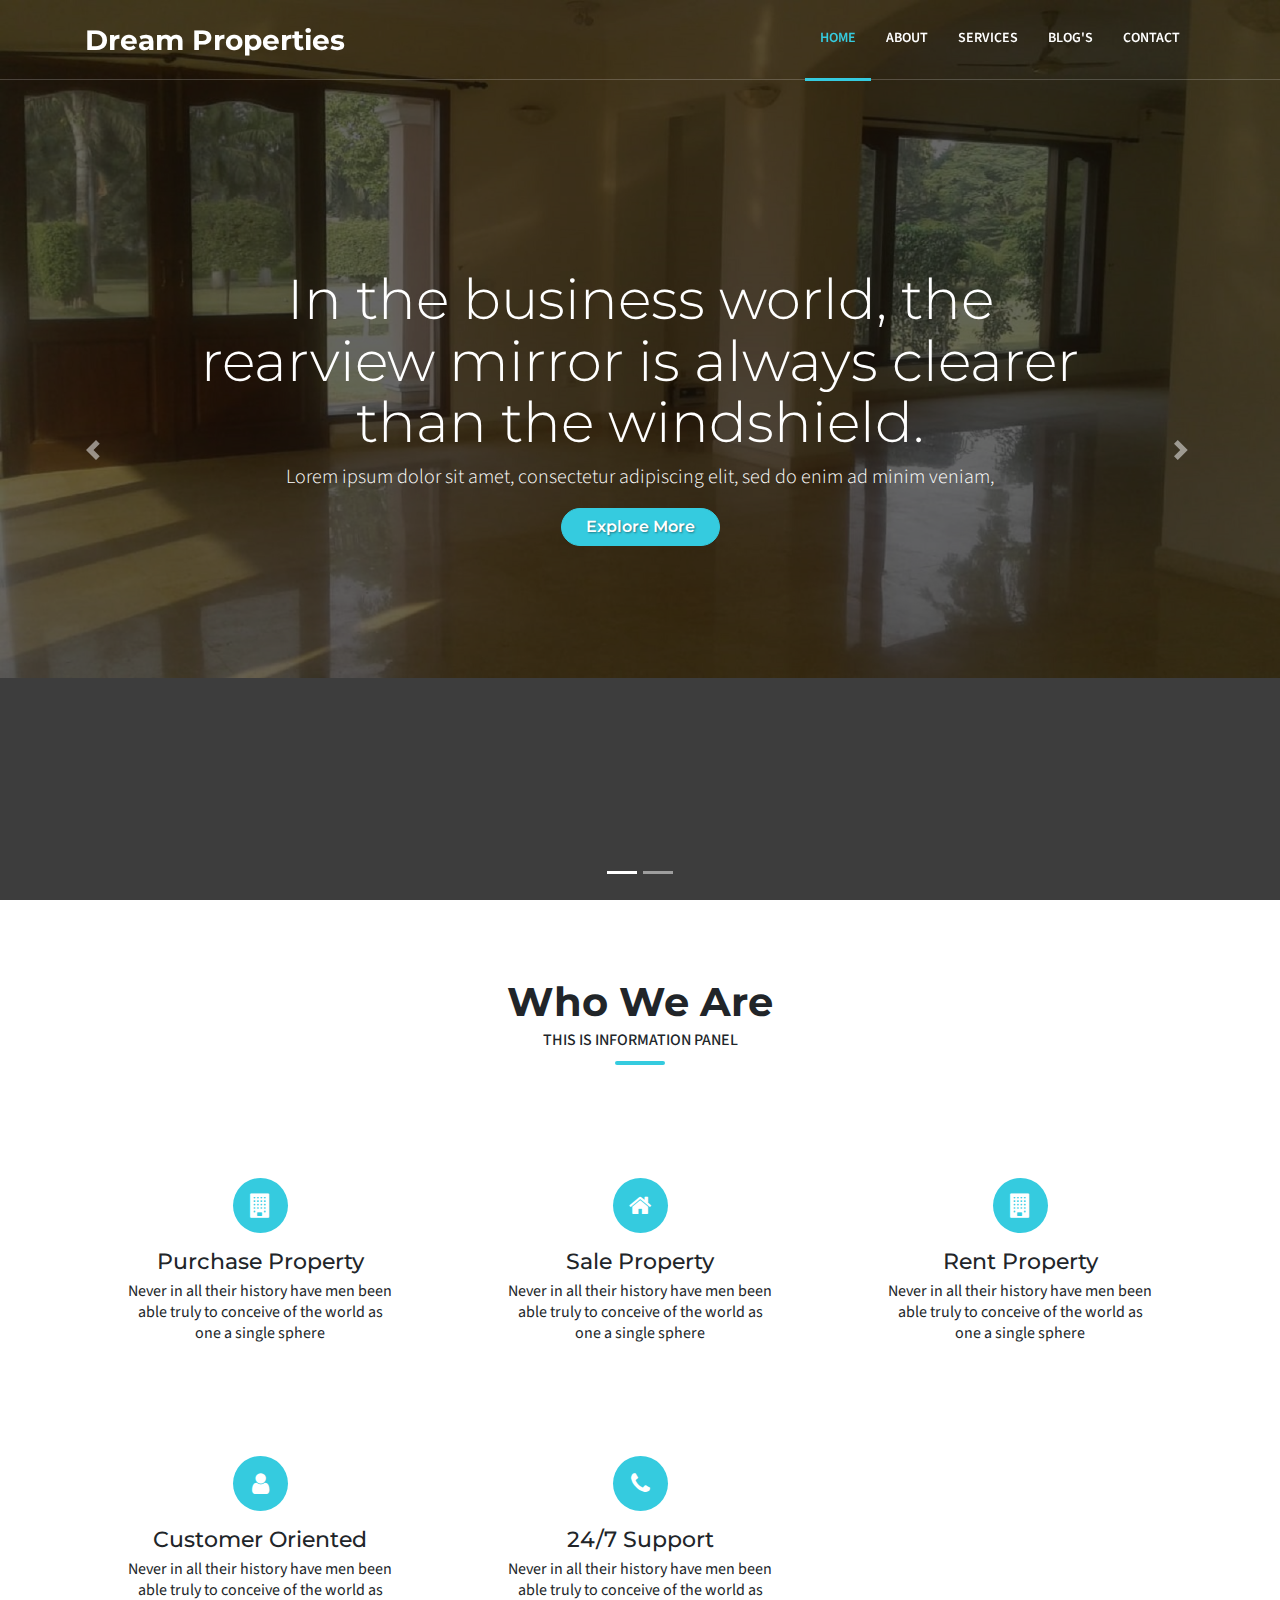
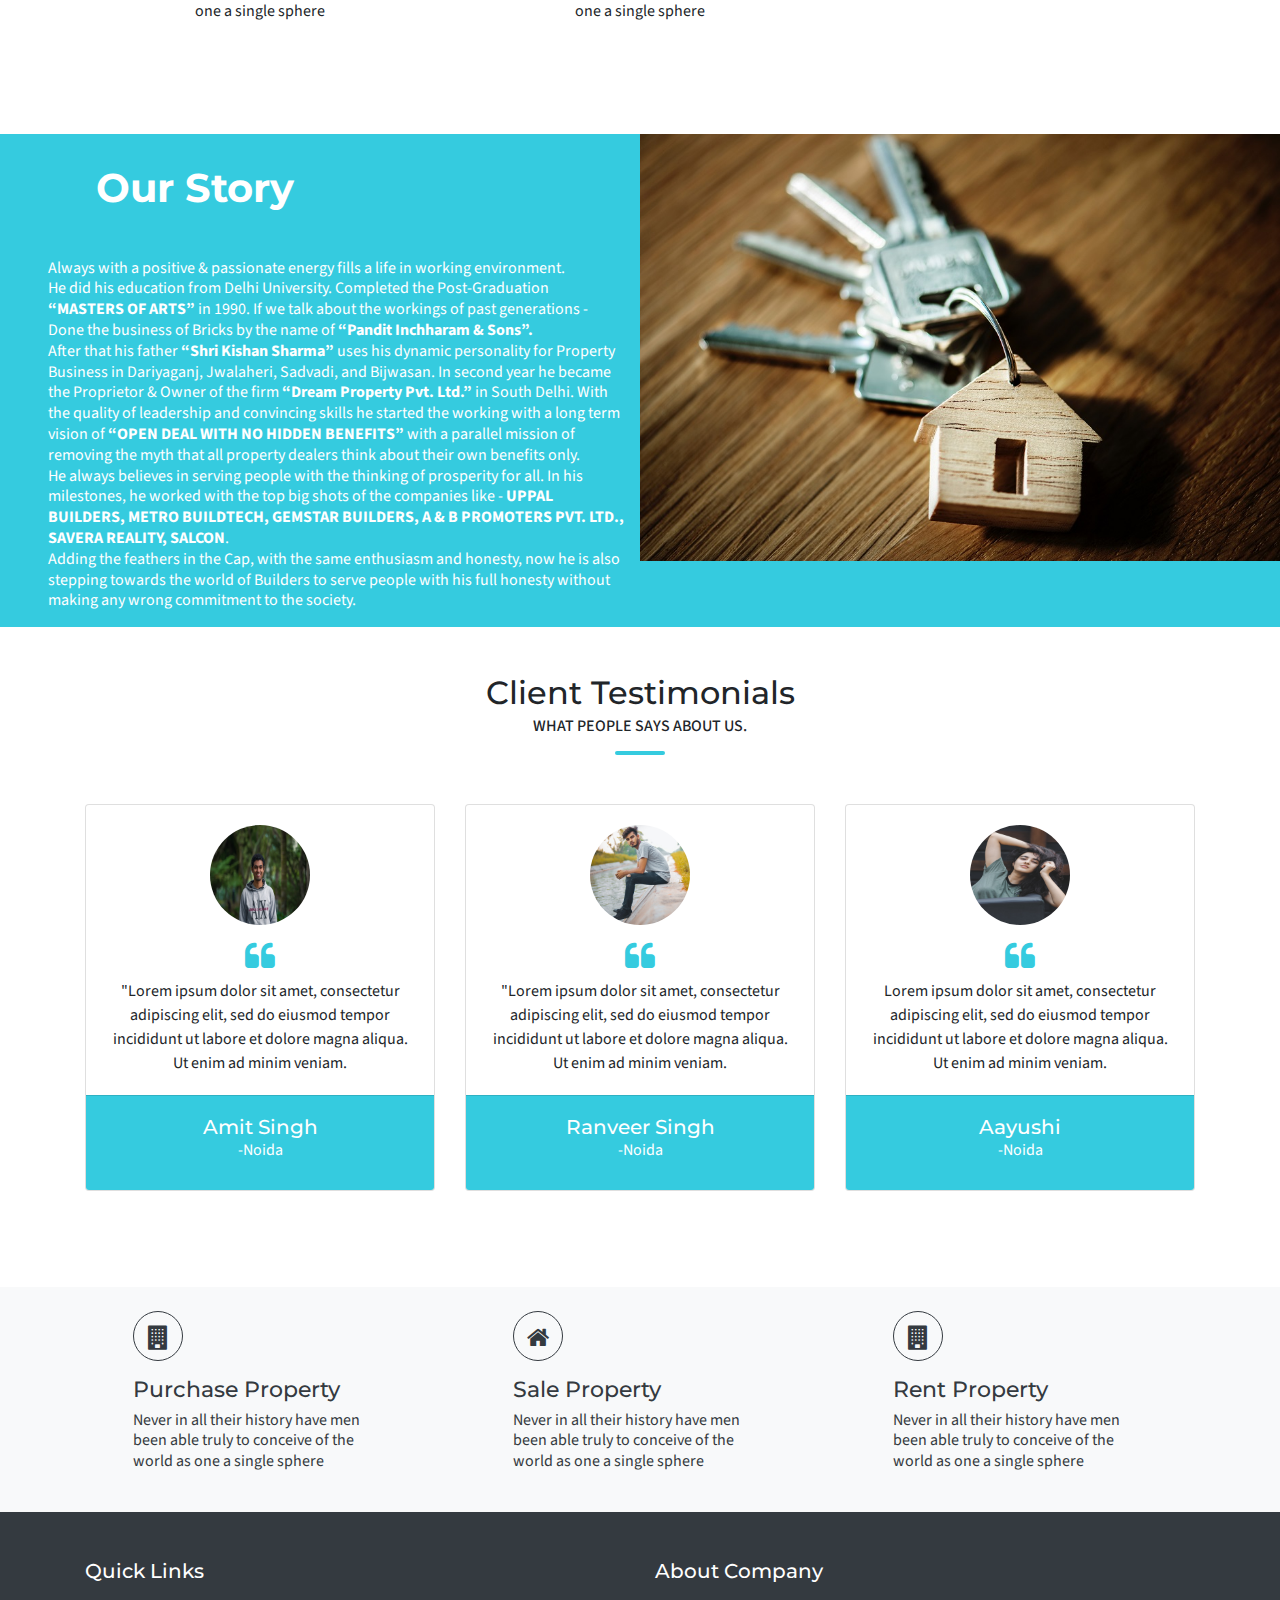
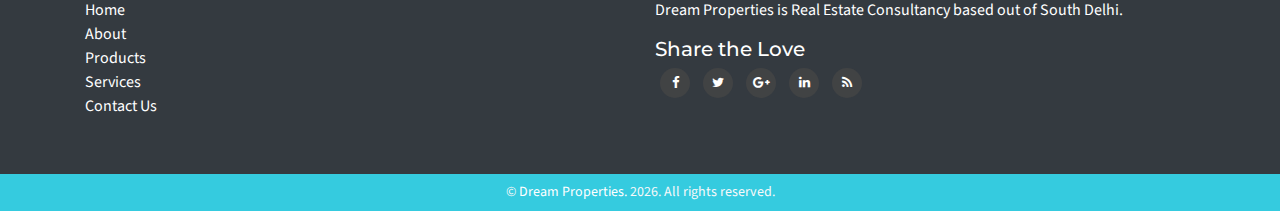
==== index.html @ b3ef23c7 "Added Our Story Changes in HomePage" ====
<!DOCTYPE html>
<html>
<head>
	<title>Dream Properties</title>
</head>
<!-- bootstrap Style CSS File -->
<link rel="stylesheet" href="css/bootstrap.min.css">
<!-- Custom Style CSS File -->
<link rel="stylesheet" type="text/css" href="css/custom-style.css">
<!-- Font-Awesome Style CSS File -->
<link rel="stylesheet" type="text/css" href="font-awesome/css/font-awesome.min.css">
<body>

<!-- Top navigation -->
<nav class="navbar navbar-expand-md fixed-top top-nav">
	<div class="container">
		  <a class="navbar-brand" href="index.html"><strong>Dream Properties</strong></a>
		  <button class="navbar-toggler" type="button" data-toggle="collapse" data-target="#navbarSupportedContent" aria-controls="navbarSupportedContent" aria-expanded="false" aria-label="Toggle navigation">
		    <span class="navbar-toggler-icon"><i class="fa fa-bars" aria-hidden="true"></i></span>
		  </button>

		  <div class="collapse navbar-collapse" id="navbarSupportedContent">
		    <ul class="navbar-nav ml-auto">
		      <li class="nav-item active">
		        <a class="nav-link" href="index.html">Home <span class="sr-only">(current)</span></a>
		      </li>
		      <li class="nav-item">
		        <a class="nav-link" href="about.html">About</a>
		      </li>
		      <li class="nav-item">
		        <a class="nav-link" href="services.html">Services</a>
		      </li>		      
		      <li class="nav-item">
		        <a class="nav-link" href="faq.html">Blog's</a>
		      </li>
		      <li class="nav-item">
		        <a class="nav-link" href="contact.html">Contact</a>
		      </li>
		    </ul>
		  </div>	
	</div>
</nav>

<!-- Intro Seven -->
<section class="intro carousel slide bg-overlay-light h-auto" id="carouselExampleCaptions">
    <ol class="carousel-indicators">
      <li data-target="#carouselExampleCaptions" data-slide-to="0" class="active"></li>
      <li data-target="#carouselExampleCaptions" data-slide-to="1" class=""></li>
    </ol>
    <div class="carousel-inner" role="listbox">
      <div class="carousel-item active">
        <img class="d-block img-fluid" alt="First slide" src="img/intro-bg-pooja.jpg">
        <div class="carousel-caption ">
          	<h2 class="display-4 text-white mb-2 mt-4">In the business world, the rearview mirror is always clearer than the windshield.</h2>
			<p class="text-white mb-3 px-5 lead">Lorem ipsum dolor sit amet, consectetur adipiscing elit, sed do enim ad minim veniam, </p>
			<a href="services.html" class="btn btn-primary btn-capsul px-4 py-2">Explore More</a>
        </div>
      </div>
      <div class="carousel-item">
        <img class="d-block img-fluid" alt="First slide" src="img/intro-bg-pooja1.jpg">
        <div class="carousel-caption ">
          	<h2 class="display-4 text-white mb-2 mt-4">Accept the challenges so that you can feel the exhilaration of victory.</h2>
			<p class="text-white mb-3 px-5 lead">Lorem ipsum dolor sit amet, consectetur adipiscing elit, sed do enim ad minim veniam, </p>
			<a href="services.html" class="btn btn-primary btn-capsul px-4 py-2">Explore More</a>
        </div>
      </div>
    </div>
    <a class="carousel-control-prev" href="#carouselExampleCaptions" role="button" data-slide="prev">
      <span class="carousel-control-prev-icon" aria-hidden="true"></span>
      <span class="sr-only">Previous</span>
    </a>
    <a class="carousel-control-next" href="#carouselExampleCaptions" role="button" data-slide="next">
      <span class="carousel-control-next-icon" aria-hidden="true"></span>
      <span class="sr-only">Next</span>
    </a>
</section>

<!-- Info block 1 -->
<section class="info-section">
	<div class="container">
		<div class="head-box text-center mb-5">
			<h2>Who We Are</h2>
			<h6 class="text-underline-primary">This is information panel</h6>
		</div>
		<div class="three-panel-block mt-5">
			<div class="row">
				<div class="col-lg-4 col-md-6 col-sm-6">
					<div class="service-block-overlay text-center mb-5 p-lg-3">
						<i class="fa fa-building box-circle-solid mt-3 mb-3" aria-hidden="true"></i>
						<h3>Purchase Property</h3>
						<p class="px-4">Never in all their history have men been able truly to conceive of the world as one a single sphere</p>
					</div>
				</div>
				<div class="col-lg-4 col-md-6 col-sm-6">
					<div class="service-block-overlay text-center mb-5 p-lg-3">
						<i class="fa fa-home box-circle-solid mt-3 mb-3" aria-hidden="true"></i>
						<h3>Sale Property</h3>
						<p class="px-4">Never in all their history have men been able truly to conceive of the world as one a single sphere</p>
					</div>
				</div>
				<div class="col-lg-4 col-md-6 col-sm-6">
					<div class="service-block-overlay text-center mb-5 p-lg-3">
						<i class="fa fa-building box-circle-solid mt-3 mb-3" aria-hidden="true"></i>
						<h3>Rent Property</h3>
						<p class="px-4">Never in all their history have men been able truly to conceive of the world as one a single sphere</p>
					</div>
				</div>
				<div class="col-lg-4 col-md-6 col-sm-6">
					<div class="service-block-overlay text-center p-lg-3">
						<i class="fa fa-user box-circle-solid mt-3 mb-3" aria-hidden="true"></i>
						<h3>Customer Oriented</h3>
						<p class="px-4">Never in all their history have men been able truly to conceive of the world as one a single sphere</p>
					</div>
				</div>
				<!-- <div class="col-lg-4 col-md-6 col-sm-6">
					<div class="service-block-overlay text-center p-lg-3">
						<i class="fa fa-home box-circle-solid mt-3 mb-3" aria-hidden="true"></i>
						<h3>Real Estate Consultancy</h3>
						<p class="px-4">Never in all their history have men been able truly to conceive of the world as one a single sphere</p>
					</div>
				</div> -->
				<div class="col-lg-4 col-md-6 col-sm-6">
					<div class="service-block-overlay text-center p-lg-3">
						<i class="fa fa-phone box-circle-solid mt-3 mb-3" aria-hidden="true"></i>
						<h3>24/7 Support</h3>
						<p class="px-4">Never in all their history have men been able truly to conceive of the world as one a single sphere</p>
					</div>
				</div>
			</div>
		</div>
	</div>
</section>

<!-- Info block 1 -->
<section class="info-section bg-primary py-0">
	<div class="container-fluid">
		<div class="row">
            <div class="col-md-6 col-lg-6 content-half mt-md-0 pl-5 pt-4">
                <div class="head-box mb-5 pl-5 mt-2">
					<h2 class="text-white">Our Story</h2>
					<!-- <h6 class="text-white text-underline-rb-white">This is information panel</h6> -->
				</div>
                <!-- <ul class="pl-5">
                    <li>
                    	<i class="fa fa-building box-round-outline" aria-hidden="true"></i>
                    	<span class="list-content">
                    		<strong>Purchase Property</strong>
                    		<br>Eiusmod tempor incididunt ut labore et dolore magna aliqua.
                    	</span>
                	</li>
                    <li>
                    	<i class="fa fa-home box-round-outline" aria-hidden="true"></i>
                    	<span class="list-content">
                    		<strong>Sale Property</strong>
                    		<br>Eiusmod tempor incididunt ut labore et dolore magna aliqua.
                    	</span>
                    </li>
                    <li>
                    	<i class="fa fa-building box-round-outline" aria-hidden="true"></i>
                    	<span class="list-content">
                    		<strong>Rent Property</strong>
                    		<br>Eiusmod tempor incididunt ut labore et dolore magna aliqua.
                    	</span>
                    </li>
								</ul> -->
								<p>Always with a positive & passionate energy fills a life in working environment.<br />
									 He did his education from Delhi University. Completed the Post-Graduation <strong>“MASTERS OF ARTS” </strong>in 1990. 
									If we talk about the workings of past generations - Done the business of Bricks by the name of <strong>“Pandit Inchharam & Sons”. </strong><br />
									After that his father <strong>“Shri Kishan Sharma” </strong>uses his dynamic personality for Property Business in Dariyaganj, Jwalaheri, Sadvadi, and Bijwasan.									
									In second year he became the Proprietor & Owner of the firm <strong>“Dream Property Pvt. Ltd.”</strong> in South Delhi. With the quality of leadership and convincing skills he started the working with a long term vision of <strong>“OPEN DEAL WITH NO HIDDEN BENEFITS” </strong>
									with a parallel mission of removing the myth that all property dealers think about their own benefits only.<br />
									He always believes in serving people with the thinking of prosperity for all. 
									In his milestones, he worked with the top big shots of the companies like - <b>UPPAL BUILDERS, METRO BUILDTECH, GEMSTAR BUILDERS, A & B PROMOTERS PVT. LTD., SAVERA REALITY, SALCON</b>.									
									<br />Adding the feathers in the Cap, with the same enthusiasm and honesty, now he is also stepping towards the world of Builders to serve people with his full honesty without making any wrong commitment to the society. </p>
            </div>
            <div class="col-md-6 p-0 m-0">
            	<img src="img/intro-bg-ash.jpg" class="img-fluid">
            </div>
        </div>
</section>

<!-- team style 1 -->
<!-- <section class="team-section py-5">
	<div class="container">
		<div class="row mb-5">
			<div class="head-box text-center mb-5 col-md-12">
				<h2>Meet Our Team</h2>
				<h6 class="text-underline-primary mb-5">The best in the Industry</h6>
			</div>
			<div class="col-md-4 mb-md-0 mb-sm-4">
				<div class="member-box anim-lf t-bottom">
			        <img class="img-fluid" src="img/t-member-indian.jpg" alt="">
			        <div class="overlay-content">
			          <h3 class="text-white ml-3 my-0">Rakesh Sharma</h3>
			          <p class="text-white ml-3 mb-3">Real Estate Consultant</p>
			          <span class="socail-l ml-3 mb-3">
			            <a href="#" class="mr-2"><i class="fa fa-facebook box-circle-solid"></i></a>
						<a href="#" class="mr-2"><i class="fa fa-twitter box-circle-solid"></i></a>
			          </span>
			        </div>
			    </div>
			</div>
			<div class="col-md-4 mb-md-0 mb-sm-4">
				<div class="member-box anim-lf t-bottom">
			        <img class="img-fluid" src="img/t-member-indian2.jpg" alt="">
			        <div class="overlay-content">
			          <h3 class="text-white ml-3 my-0">Vishal Singh</h3>
			          <p class="text-white ml-3 mb-3">Real Estate Consultant</p>
			          <span class="socail-l ml-3 mb-3">
			            <a href="#" class="mr-2"><i class="fa fa-facebook box-circle-solid"></i></a>
						<a href="#" class="mr-2"><i class="fa fa-twitter box-circle-solid"></i></a>
			          </span>
			        </div>
			    </div>
			</div>
			<div class="col-md-4 mb-md-0 mb-sm-4">
				<div class="member-box anim-lf t-bottom">
			        <img class="img-fluid" src="img/t-member-indian1.jpg" alt="">
			        <div class="overlay-content">
			          <h3 class="text-white ml-3 my-0">Ekta Pant</h3>
			          <p class="text-white ml-3 mb-3">Real Estate Consultant</p>
			          <span class="socail-l ml-3 mb-3">
			            <a href="#" class="mr-2"><i class="fa fa-facebook box-circle-solid"></i></a>
						<a href="#" class="mr-2"><i class="fa fa-twitter box-circle-solid"></i></a>
			          </span>
			        </div>
			    </div>
			</div>
		</div>
	</div>
</section> -->

<!-- Widget 1
<section class="widget py-3 bg-primary">
		<div class="container">
			<div class="row">
				<div class="col-lg-8 col-md-8 col-sm-12 text-sm-center text-md-left text-white pt-3">
					<h2>Subscribe Newsletter</h2>
					<p>The will to win, the desire to succeed, the urge to reach your full potential... these are the keys that will unlock the door to personal excellence.</p>
				</div>
				<div class="col-md-4 col-lg-3 col-sm-12 text-sm-center text-md-right copy-container">
					<div class="copy-content">
						<a href="#" class="btn btn-dark btn-capsul px-5 py-3">Subscribe Now</a>
					</div>
				</div>
			</div>
		</div>
</section> -->

<!-- Testimonial Block 04-->
<section class="testimonial-section py-5">
	<div class="container">
		<div class="row">
			<div class="head-box text-center mb-3 col-md-12">
				<h2>Client Testimonials</h2>
				<h6 class="text-underline-primary mb-5 pb-1">What people says about us.</h6>
			</div>
			<div class="col-md-4 mb-sm-4 mb-md-0 pb-5">
				<div class="card block-style-03">
				  <div class="card-body">
				  	<p class="text-center"><img class="img-fluid rounded-circle" src="img/t-member-indian.jpg" alt="Generic placeholder image"></p>
				  	<p class="text-center mb-1"><i class="fa fa-quote-left fa-2x text-primary" aria-hidden="true"></i></p>
				    <p class="card-text text-center">"Lorem ipsum dolor sit amet, consectetur adipiscing elit, sed do eiusmod tempor incididunt ut labore et dolore magna aliqua. Ut enim ad minim veniam.</p>
				  </div>
				  <div class="card-footer bg-primary">
				    <div class="media text-center text-white">
				      <div class="media-body">
					    <h5 class="mt-2 mb-0">Amit Singh</h5>
					    <p>-Noida</p>
					  </div>
					</div>
				  </div>
				</div>
			</div>
			<div class="col-md-4 mb-sm-4 mb-md-0 pb-5">
				<div class="card block-style-03">
				  <div class="card-body">
				  	<p class="text-center"><img class="img-fluid rounded-circle" src="img/t-member-indian2.jpg" alt="Generic placeholder image"></p>
				  	<p class="text-center mb-1"><i class="fa fa-quote-left fa-2x text-primary" aria-hidden="true"></i></p>
				    <p class="card-text text-center">"Lorem ipsum dolor sit amet, consectetur adipiscing elit, sed do eiusmod tempor incididunt ut labore et dolore magna aliqua. Ut enim ad minim veniam.</p>
				  </div>
				  <div class="card-footer bg-primary">
				    <div class="media text-center text-white">
				      <div class="media-body">
					    <h5 class="mt-2 mb-0">Ranveer Singh</h5>
					    <p>-Noida</p>
					  </div>
					</div>
				  </div>
				</div>
			</div>
			<div class="col-md-4 pb-5">
				<div class="card block-style-03">
				  <div class="card-body">
				  	<p class="text-center"><img class="img-fluid rounded-circle" src="img/t-member-indian1.jpg" alt="Generic placeholder image"></p>
				  	<p class="text-center mb-1"><i class="fa fa-quote-left fa-2x text-primary" aria-hidden="true"></i></p>
				  	<p class="card-text text-center">Lorem ipsum dolor sit amet, consectetur adipiscing elit, sed do eiusmod tempor incididunt ut labore et dolore magna aliqua. Ut enim ad minim veniam.</p>
				  </div>
				  <div class="card-footer bg-primary">
				    <div class="media text-center text-white">
				      <div class="media-body">
					    <h5 class="mt-2 mb-0">Aayushi</h5>
					    <p>-Noida</p>
					  </div>
					</div>
				  </div>
				</div>
			</div>
		</div>
	</div>
</section>


<!-- Info block 6 -->
<section class="info-section bg-light py-4">
	<div class="container">
		<div class="three-panel-block text-dark">
			<div class="row">
				<div class="col-md-4">
					<div class="service-block text-left px-lg-5 px-md-0">
						<i class="fa fa-building box-circle-outline mb-3" aria-hidden="true"></i>
						<h3>Purchase Property</h3>
						<p>Never in all their history have men been able truly to conceive of the world as one a single sphere</p>
					</div>
				</div>
				<div class="col-md-4">
					<div class="service-block text-left px-lg-5 px-md-0">
						<i class="fa fa-home box-circle-outline mb-3" aria-hidden="true"></i>
						<h3>Sale Property</h3>
						<p>Never in all their history have men been able truly to conceive of the world as one a single sphere</p>
					</div>
				</div>
				<div class="col-md-4">
					<div class="service-block text-left px-lg-5 px-md-0">
						<i class="fa fa-building box-circle-outline mb-3" aria-hidden="true"></i>
						<h3>Rent Property</h3>
						<p>Never in all their history have men been able truly to conceive of the world as one a single sphere</p>
					</div>
				</div>
			</div>
		</div>
	</div>
</section>

<!-- Footer Block 1 -->
<section class="footer-section bg-dark pt-5">
	<div class="container pb-3">
		<div class="row">
			<div class="col-md-6">
				<div class="about-box text-white">
					<h5 class="mb-3">Quick Links</h5>
					<ul class="list-unstyled">
						<li><a href="#" class="text-white">Home</a></li>
						<li><a href="#" class="text-white">About</a></li>
						<li><a href="#" class="text-white">Products</a></li>
						<li><a href="#" class="text-white">Services</a></li>
						<li><a href="#" class="text-white">Contact Us</a></li>
					</ul>
				</div>
			</div>
			<!-- <div class="col-md-3">
				<div class="about-box text-white">
					<h5 class="mb-3">Legal Links</h5>
					<ul class="list-unstyled">
						<li><a href="#" class="text-white">Privacy Policy</a></li>
						<li><a href="#" class="text-white">Terms and Conditions</a></li>
						<li><a href="#" class="text-white">Custom Link 1</a></li>
						<li><a href="#" class="text-white">Custom Link 2</a></li>
					</ul>
				</div>
			</div> -->
			<div class="col-md-6">
				<div class="row">
					<div class="col-md-12">
						<div class="about-box text-white">
							<h5 class="mb-3">About Company</h5>
							<p>Dream Properties is Real Estate Consultancy based out of South Delhi.</p>
						</div>
					</div>
					<div class="col-md-6">
						<h5 class="text-white">
							Share the Love
						</h5>
						<ul class="social-box social-circle">
		                    <li><a href="#" class="fa-box" title="Facebook"><i class="fa fa-facebook"></i></a></li>
		                    <li><a href="#" class="tw-box" title="Twitter"><i class="fa fa-twitter"></i></a></li>
		                    <li><a href="#" class="go-box" title="Google +"><i class="fa fa-google-plus"></i></a></li>
		                    <li><a href="#" class="ld-box" title="Linkedin"><i class="fa fa-linkedin"></i></a></li>
		                    <li><a href="#" class="rss-box" title="Rss"><i class="fa fa-rss"></i></a></li>
		                </ul>
					</div>
				</div>
			</div>
		</div>
	</div>
	<div class="copy-footer bg-primary py-2 mt-4">
		<div class="container text-center text-light">
			&copy; <a href="#" target="_blank">Dream Properties.</a> <span id="year"></span>. All rights reserved.<i class="fa"></i>
		</div>
	</div>
</section>

<!-- Javascript Files  -->
<script  src="http://code.jquery.com/jquery-3.2.1.min.js"></script>
<script src="js/bootstrap.min.js"></script>
<script src="js/core.js"></script>
</body>
</html>
---- css/custom-style.css ----
/*Google Fonts*/
@import url('https://fonts.googleapis.com/css?family=Montserrat:500,600,700');
@import url('https://fonts.googleapis.com/css?family=Source+Sans+Pro:400,600,700');

body, html{
	height: 100%;
	width:100%;
}
body{
	font-size: 1rem;
	font-family: 'Source Sans Pro', sans-serif;
}

/* ========== Universal Stylings ========== */
h1,h2,h3,h4,h5{
	position: relative;
	font-family: 'Montserrat', sans-serif;
}
h6{
	position: relative;
	text-transform: uppercase;
}
.bg-primary{
	background-color: #35CBDF!important;
}
.text-inverse{
	color: #074052;
}
.text-primary{
	color: #35CBDF!important;
}
.btn{
	font-family: 'Montserrat', sans-serif;
	font-size: 1rem;
	font-weight: 600;
	
}
.btn-primary{
	background-color: #35CBDF;
	border-color: #35CBDF;
	text-shadow: 1px 1px 2px rgba(0,0,0,0.4)
}
.btn-primary:hover,.btn-primary:focus{
	background-color: #00BED7;
	border-color: #00BED7;
}
.btn-capsul{
	border-radius: 50px;
}
i.box-circle-outline{
	border-color: inherit;
	border-width: 1px;
	border-style:solid;
	border-radius: 50%;
	height: 50px;
    line-height: 50px;
    text-align: center;
    width: 50px;
}
i.box-circle-solid{
	background-color:#35CBDF;
	border-radius: 50%;
    color: #fff;
    font-size: 22px;
    height: 55px;
    line-height: 55px;
    text-align: center;
    width: 55px;
}
.text-underline-white:before{
	content:"";
	position: absolute;
	width:100px;
	height: 4px;
	left:50%;
	margin-left:-50px;
	background:#fff;
	bottom: -15px;
	border-radius: 10px;
}
.text-underline-rb-white:before{
	content:"";
	position: absolute;
	width:100px;
	height: 4px;
	left:0;
	background:#fff;
	bottom: -15px;
	border-radius: 10px;
}
.text-underline-primary:before{
	content:"";
	position: absolute;
	width:50px;
	height: 4px;
	left:50%;
	margin-left:-25px;
	background:#35CBDF;
	bottom: -15px;
	border-radius: 10px;
}
.text-underline-rb-primary:before{
	content:"";
	position: absolute;
	width:100px;
	height: 4px;
	left:0;
	background:#35CBDF;
	bottom: -15px;
	border-radius: 10px;
}
.bg-overlay:before{
	content:"";
	background:rgba(0,0,0,0.7);
	position: absolute;
	height: 100%;
	width:100%;
	left:0;
	top:0;
	z-index: -1;
}
.bg-overlay-light:before{
	content:"";
	background:rgba(0,0,0,0.4);
	position: absolute;
	height: 100%;
	width:100%;
	left:0;
	top:0;
	z-index: -1;
}
.parallax{
	background-attachment: fixed!important;
}



/* ========== Top Navigation ========== */
.top-nav {
    border-bottom: 1px solid rgba(255, 255, 255, 0.2);
    height: 80px;
    transition: 0.5s ease-in;
	-webkit-transition: 0.5s ease-in;
	-moz-transition: 0.5s ease-in;
}
.top-nav .navbar-nav li .nav-link {
    color: #fff;
    font-size: 14px;
    padding:29px 15px;
    font-weight: 600;
    text-transform: uppercase;
    transition: 0.5s ease-in;
	-webkit-transition: 0.5s ease-in;
	-moz-transition: 0.5s ease-in;
}
.top-nav li a.nav-link:hover, .top-nav .nav-item.active a.nav-link{
    border-bottom: 3px solid #35cbdf;
    color: #35cbdf;
    transition: 0.5s ease-in;
	-webkit-transition: 0.5s ease-in;
	-moz-transition: 0.5s ease-in;
}
.top-nav .navbar-brand{
	font-size: 28px;
	color: #fff;
	font-family: 'Montserrat', sans-serif;
}
.top-nav.light-header{
	height: 60px;
	background: #fff;
	box-shadow: 0 0 10px rgba(0,0,0,0.23);
	transition: 0.5s ease-in;
	-webkit-transition: 0.5s ease-in;
	-moz-transition: 0.5s ease-in;
}
.top-nav.light-header .navbar-brand{
	color: #212121;
}
.top-nav.light-header .navbar-nav li .nav-link {
    color: #212121;
    padding: 19px 15px;
    transition: 0.5s ease-in;
	-webkit-transition: 0.5s ease-in;
	-moz-transition: 0.5s ease-in;
}

.top-nav.light-header li a.nav-link:hover, .top-nav.light-header .nav-item.active a.nav-link{
	border-bottom: 3px solid #35cbdf;
    color: #35cbdf;
    transition: 0.5s ease-in;
	-webkit-transition: 0.5s ease-in;
	-moz-transition: 0.5s ease-in;
}


/* ========== Intro Header ========== */
.intro{
	float: left;
	width:100%;
	display: flex;
	align-items:center;
	height:100%;
	position: relative;
	z-index: 1;
}
.intro.intro-small{
	height: 60%;
}
.intro-bg{
	background:url("../img/intro-bg-03.jpg");
	background-repeat:no-repeat;
	background-position: center center;
	background-size:cover;
}
.caption-container{
	width:50rem;
	margin:0 auto;
}
.caption-two-panel{
	display: flex;
	align-items:center;
}
.intro h1{
	font-weight: 700;
}
.intro-caption .btn i{
	float: left;
	margin-right:15px;
}
.intro .carousel-item{
	height: 100vh;
}
.intro .carousel-item::before{
	content:"";
	background:rgba(0,0,0,0.6);
	position: absolute;
	width:100%;
	height: 100vh;
}
.intro  .carousel-caption{
	top:25%;
}

/* ========== Who We Are ========== */

.info-section{
	float: left;
	width:100%;
	padding:5rem 0;
	position: relative;
	z-index: 1;
}
.info-section h2{
	font-weight: 700;
	font-size: 2.5rem;
}

.info-section .head-sec{
	float: left;
	width:100%;
}

.info-section h3{
	font-size: 1.4rem;
}
.info-section p {
    font-size: 1rem;
    line-height: 1.3rem;
}
.info-section .box h2{
    font-size:24px;
    margin-bottom:20px;
    margin-top:0;
}

.info-section .box i{
    font-size:20px;
}
.info-section .box{
    display:flex;
}
.info-section .text-box{
    flex:1 1 0;
    text-align:left;
}
.info-section .icon-box{
    line-height: 1.2;
    width:70px;
}
.info-section .service-block-overlay{
	transition: .5s;
	-webkit-transition: .5s;
	-moz-transition: .5s;
}
.info-section .service-block-overlay:hover{
	background: #fff none repeat scroll 0 0;
    border-radius: 5px;
    box-shadow: 0 0 90px rgba(0, 0, 0, 0.1);
    float: left;
    margin-top: -10px;
    position: relative;
    width: 100%;
	transition: .5s;
	-webkit-transition: .5s;
	-moz-transition: .5s;
}
.content-half{
    color:#fff;
}
.content-half ul{
    padding:0;
    list-style:none;
}
.content-half ul li{
    margin:15px 0;
    float:left;
    width:100%;
}
.content-half ul li i{
    float:left;
    font-size:30px;
    padding-top:10px;
    padding-bottom:10px;
}
.content-half ul li .list-content{
    float:left;
    margin-left:20px;
}
.content-half ul li strong{
    font-size:19px;
    font-weight:700;
}
.content-half .btn{
    margin-top:20px;
}
/*--- three Block Panel ---*/
.three-panel-block{
	float: left;
	width: 100%;
}
.three-panel-block i{
	font-size: 1.5rem;
	margin-bottom: 15px;
}
.three-panel-block i.box-round{
	border-color: inherit;
	border-width: 1px;
	border-style:solid;
	padding:16px;
	border-radius: 50%;
}

/*--- Two Block Panel ---*/
.two-panel-block{
	float: left;
	width: 100%;
}
.two-panel-block p{
	font-size:16px;
}


/*--- Two Block Panel ---*/
.four-panel-block{
	float: left;
	width:100%;
}

/* ========== Who We Are ========== */
.widget{
	float: left;
	width:100%;
	position: relative;
	z-index: 1;
}

/* ========== Copy Content Styles ========== */
.copy-content-sec{
	float: left;
	width:100%;
	padding:5rem 0;
	position: relative;
	z-index: 1;
}
.copy-container{
	display: flex;
	align-items: center;
}
.copy-content{
	float: left;
	width:100%;
}
.copy-content li i{
	float: left;
	width:30px;
	margin-top:5px;
	color: #5CB85C;
}

/* ========== Team Section ========== */

.team-section{
	float: left;
	width:100%;
	position: relative;
	z-index: 1;
}
.team-footer{
	float: left;
	width:100%;
	padding: 15px;
}
.team-footer h3{
	font-size: 1.5rem;
	text-transform: capitalize;
}
.member-box{
  width:100%
  float:left;
  position:relative;
  overflow:hidden
}
.member-box:hover> img{
transform: scale(1.05);
transition:1s ease-in;  
}
.member-box img{
  transition:0.3s ease-in;  
}
.member-box.t-bottom .overlay-content{
	display:flex;
	flex-direction:column;
	justify-content:flex-end;
}
.member-box.t-center .overlay-content{
	display:flex;
	flex-direction:column;
	justify-content:center;
	align-items: center;
}
.member-box i.box-circle-solid{
	padding: 0;
	width:40px;
	height: 40px;
	text-align: center;
	line-height: 40px;
}
/* style 1 */
.member-box.anim-lf .overlay-content{
  position:absolute;
  background-color:rgba(0,0,0,0.6);
  left:-100%;
  bottom:0;
  width: 100%;
  height:100%;
  transition:0.4s ease-in;
}
.member-box.anim-lf:hover>.overlay-content{
  left:0;
  transition:0.4s ease-in;
}
/* style 1 */
.member-box.anim-bt .overlay-content{
  position:absolute;
  background-color:rgba(0,0,0,0.6);
  bottom:-100%;
  width: 100%;
  height:100%;
  transition:0.6s ease-in;
}

.member-box.anim-bt:hover>.overlay-content{
  bottom:0;
  transition:0.4s ease-in;
}

/* ========== Testimonial Section ========== */
.testimonial-section{
	float: left;
	width:100%;
	position: relative;
	z-index: 1;
}
.testimonial-section .block-style-03 img{
	width:100px;
}

/* ========== Footer Section ========== */
.footer-section{
	float: left;
	width:100%;
	position: relative;
	z-index: 1;
}
.footer-section .list-box img {
    width: 70px;
}
.footer-section .list-box a.title{
	font-size: 14px;
	line-height: 0;
}
.footer-section .copy-text{
	font-size: 12px;
	border-top: 1px solid #555;
}
.social-box a.icoRss:hover {
	background-color: #F56505;
}
.social-box a.fa-box:hover {
	background-color:#3B5998;
}
.social-box a.tw-box:hover {
	background-color:#33ccff;
}
.social-box a.go-box:hover {
	background-color:#BD3518;
}
.social-box a.ld-box:hover {
	background-color:#007bb7;
}
ul.social-box {
	list-style: none;
	display: inline;
	margin-left:0 !important;
	padding: 0;
}
ul.social-box li {
	display: inline;
	margin: 0 5px;
}
.social-box li a {
    background: #414344;
    border-radius: 50%;
    display: inline-block;
    font-size: 13px;
    height: 30px;
    margin: 0 auto;
    position: relative;
    text-align: center;
    width: 30px;
}

.social-box li i {
	margin:0;
	line-height:30px;
	text-align: center;
}

.social-box li a:hover i, .triggeredHover {
	-moz-transform: rotate(360deg);
	-webkit-transform: rotate(360deg);
	-ms--transform: rotate(360deg);
	transform: rotate(360deg);
	-webkit-transition: all 0.2s;
	-moz-transition: all 0.2s;
	-o-transition: all 0.2s;
	-ms-transition: all 0.2s;
	transition: all 0.2s;
}
.social-box i {
	color: #fff;
	-webkit-transition: all 0.8s;
	-moz-transition: all 0.8s;
	-o-transition: all 0.8s;
	-ms-transition: all 0.8s;
	transition: all 0.8s;
}

/* ========== Copy Content Styles ========== */
.copy-content-sec{
	float: left;
	width:100%;
	padding:5rem 0;
	position: relative;
	z-index: 1;
}
.copy-container{
	display: flex;
	align-items: center;
}
.copy-content{
	float: left;
	width:100%;
}
.copy-content li i{
	float: left;
	width:30px;
	margin-top:5px;
	color: #5CB85C;
}
.faq-box .card{
	border-color: #35CBDF;	
	margin-top: 10px;
}
.faq-box .card-header{
	background-color: #35CBDF;
	color: #fff;
}


/* ========== Price Table Styles ========== */
.price-section{
	float: left;
	width:100%;
	padding:5rem 0;
	position: relative;
	z-index: 1;
}
.price-section h2 {
    font-size: 2.5rem;
    font-weight: 700;
}
.price-section .price-block{

}
.price-section .currency{
	font-size: 25px;
    vertical-align: super;
}
.price-section .price-count{
	font-size: 60px;
	line-height: 60px;
}
.price-section .price-block small{
	display: block;
	font-size: 15px;
}

/* ========== Contact Section ========== */
.contact-section{
	float: left;
	width: 100%;
	position: relative;
	z-index: 1;
}
.contact-section #map {
    display: block;
    width: 100%;
    height: 100%;
}

.contact-section #map {
    background: #fff;
    width:100%;
    height: 100%;
}
.contact-section .form-control{
	border-radius: 0;
}
.contact-section #map{
	height: 350px;
}

/* ========== Copy Footer Styles ========== */
.copy-footer{
	float: left;
	width:100%;
	font-size: 14px;
	background: #111;
}
.copy-footer a{
	color: #fff;
}
.copy-footer a:hover{
	text-decoration: underline;
}


/* ========== Responsive Stylings ========== */
@media (max-width: 991px){
	.container{
		width: 100%;
	}
	.intro .intro-box{
		padding-left: 0;
		margin-bottom: 0;
	}
	.intro .intro-box span{
		margin-right: 10px;
	}
	.intro .intro-box .list-item{
		width: 85%;
	}
	.content-half ul li i{
		font-size: 20px;
	}
	.content-half ul li .list-content{
		width:77%;
	}
	.content-half ul li strong{
		line-height: 0;
	}
	.testimonial-section .single-testimonial .carousel-item{
		width: 100%;
		margin-left: 0;
		margin-right: 0;
	}
	.widget h2 {
    	font-size: 1.5rem;
	}
	.widget .counter{
		line-height: 0;
		font-size: 1.7rem;
	}
	.widget .fa-3x{
		font-size: 2rem;
	}
	.widget .stat-content h4{
		font-size: 1.2rem;
	}
}

@media (max-width: 767px){
	.container{
		width:100%;
	}
	.intro .intro-form-small input[type="text"], .intro .intro-form-small input[type="password"]{
		width: 36%;
	}
	.intro .carousel-caption{
		top:10%;
	}
	.widget.widget-counter .container{
		width: 100%;
	}
	.contact-section #map {
    	height: 400px
	}
    .intro .display-4{
        font-size:2rem;
    }
    .intro p{
        display: none;
    }
    .intro img{
        height: 100%;
    }
    .intro .btn-primary{
        margin-top: 20px;
    }
    .top-nav .navbar-toggler i {
    color: #fff;
    margin-top: 6px;
    }
    .top-nav.light-header .navbar-toggler i {
    color: #00BED7;
    }
    .top-nav  .navbar-collapse.show {
    background-color: #fff;
    text-align: center;
    padding: 12px 0;
    }
    .top-nav .navbar-collapse.show a{
    color: #000;
    }
}
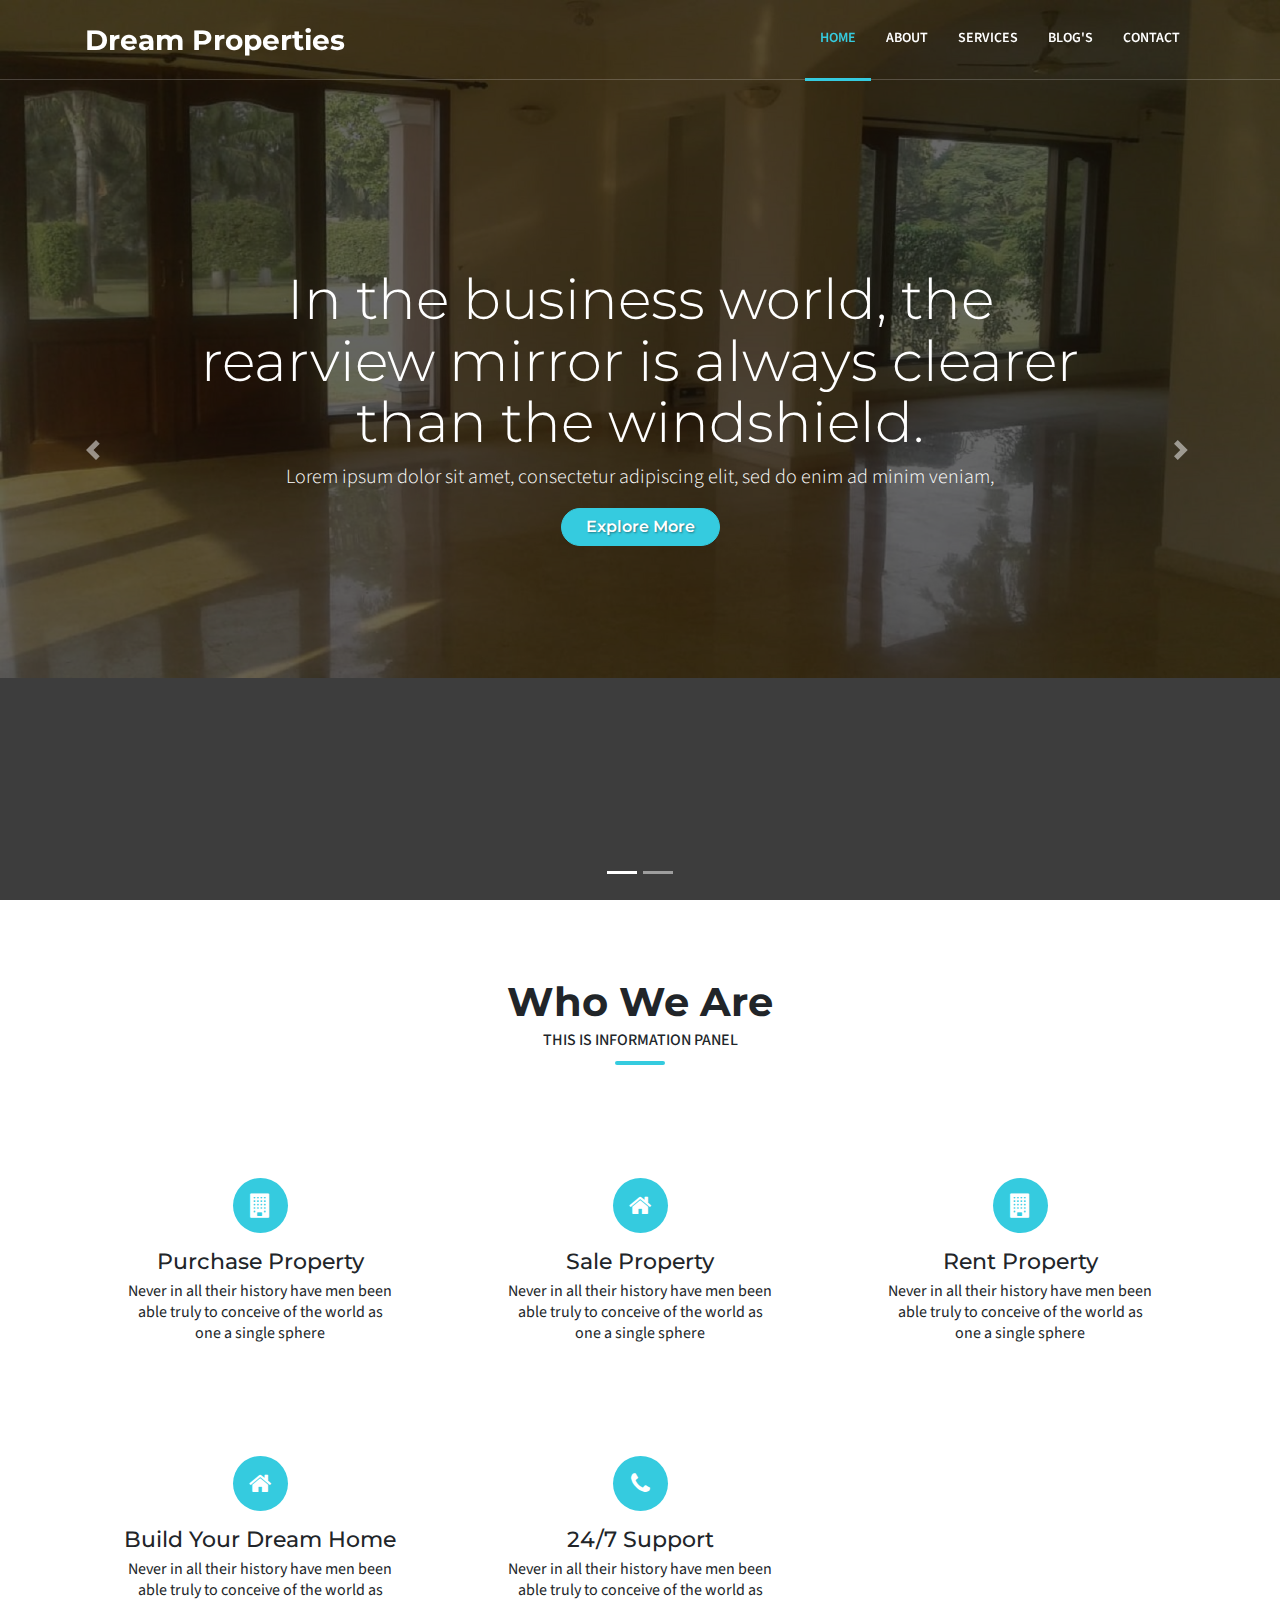
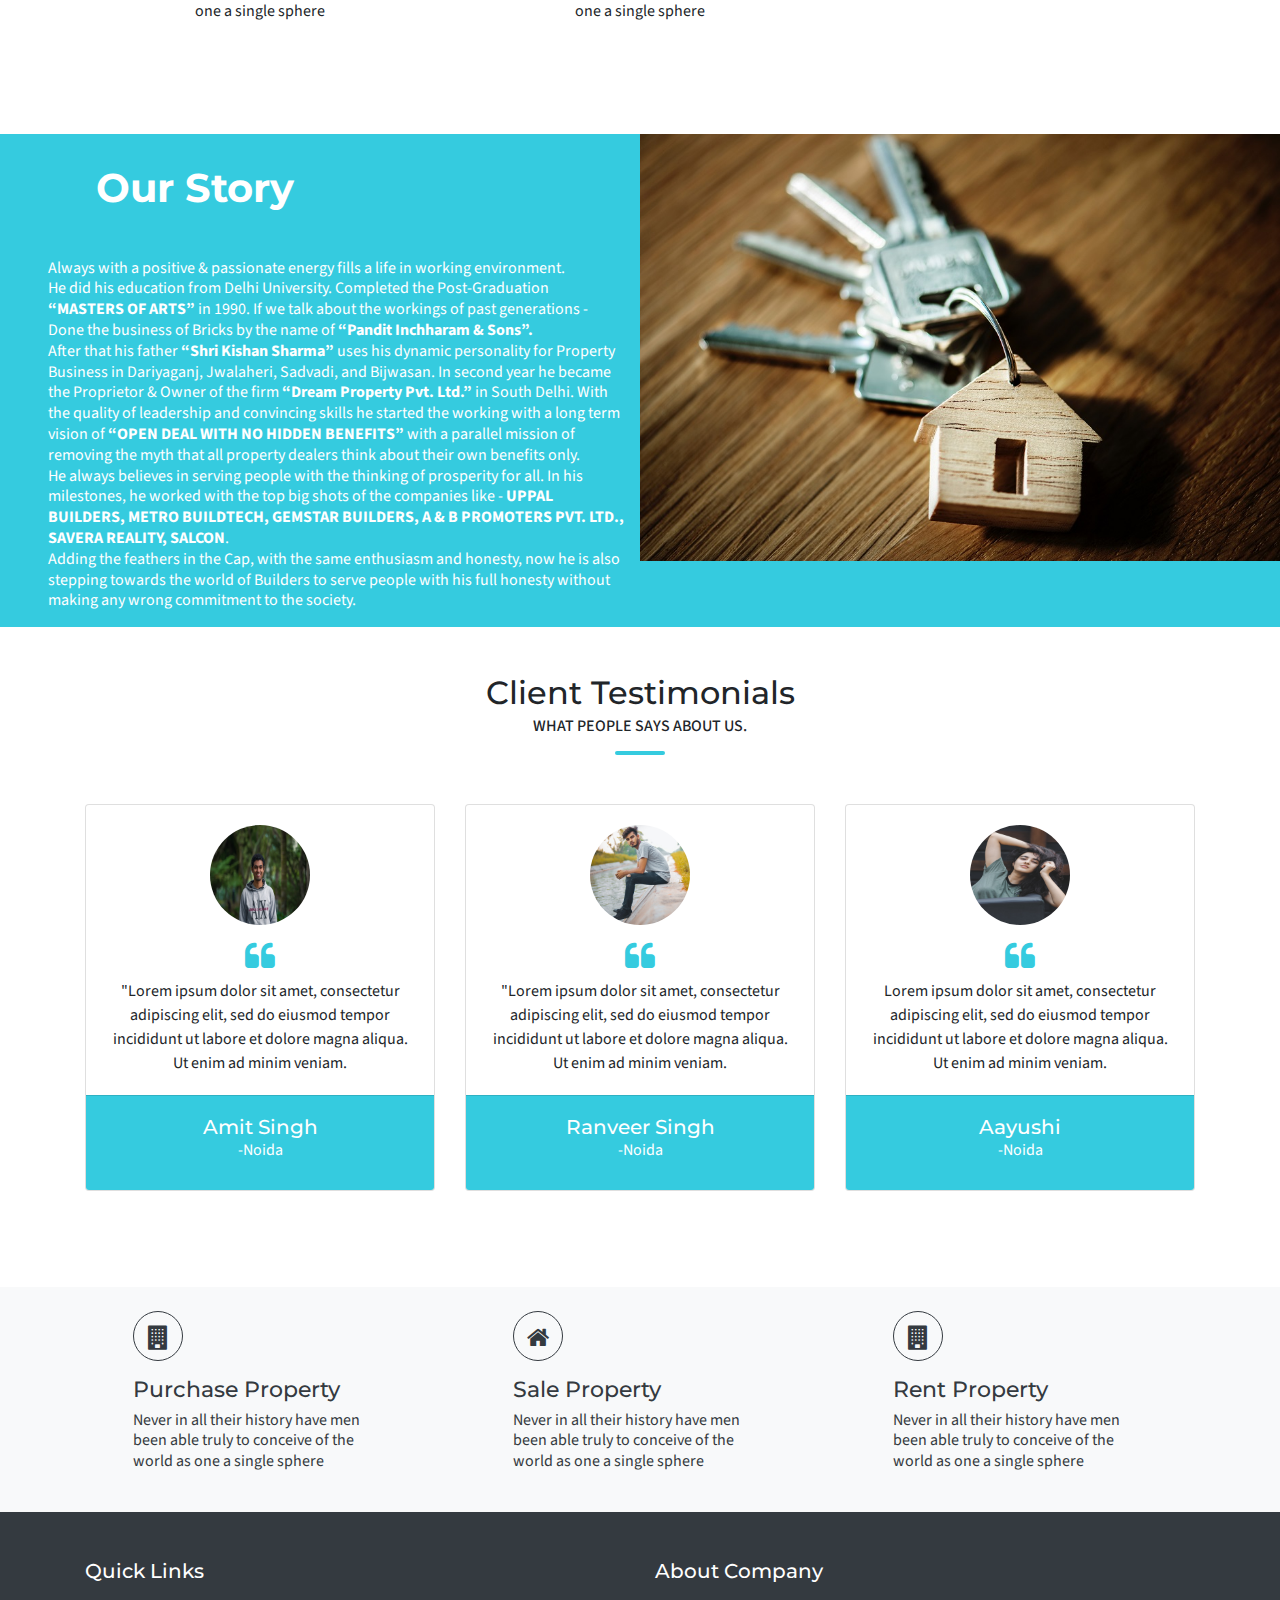
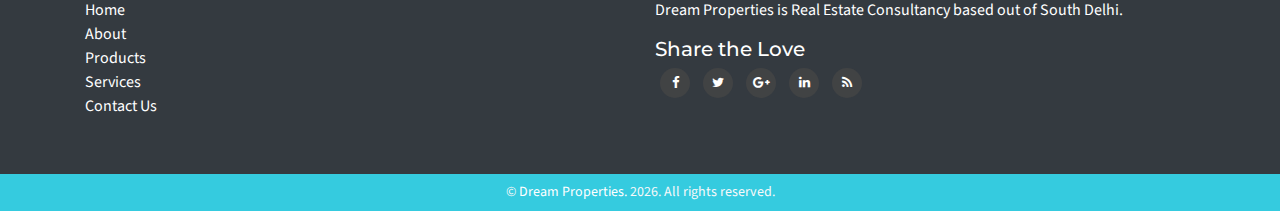
==== commit 7615c80f: "REmoved Customer Support From What we do" ====
--- a/index.html
+++ b/index.html
@@ -107,8 +107,8 @@
 				</div>
 				<div class="col-lg-4 col-md-6 col-sm-6">
 					<div class="service-block-overlay text-center p-lg-3">
-						<i class="fa fa-user box-circle-solid mt-3 mb-3" aria-hidden="true"></i>
-						<h3>Customer Oriented</h3>
+						<i class="fa fa-home box-circle-solid mt-3 mb-3" aria-hidden="true"></i>
+						<h3>Build Your Dream Home</h3>
 						<p class="px-4">Never in all their history have men been able truly to conceive of the world as one a single sphere</p>
 					</div>
 				</div>
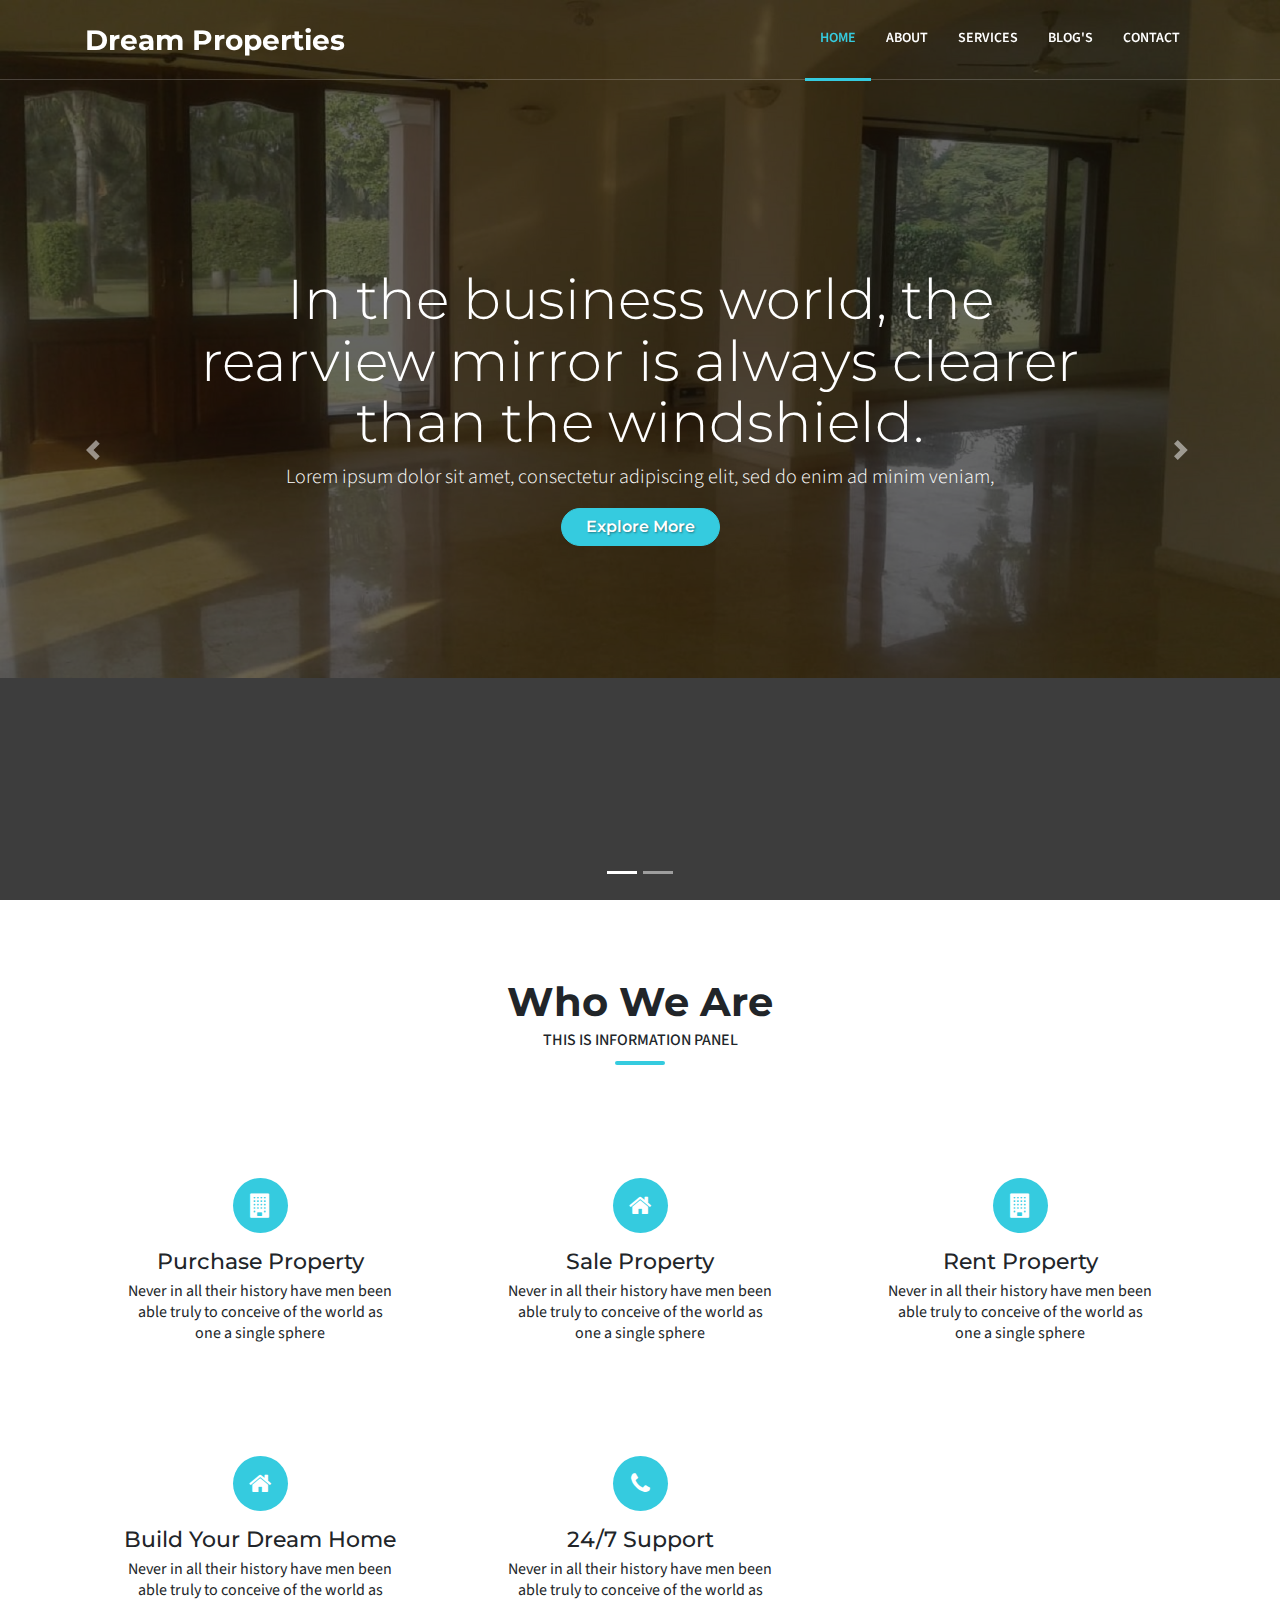
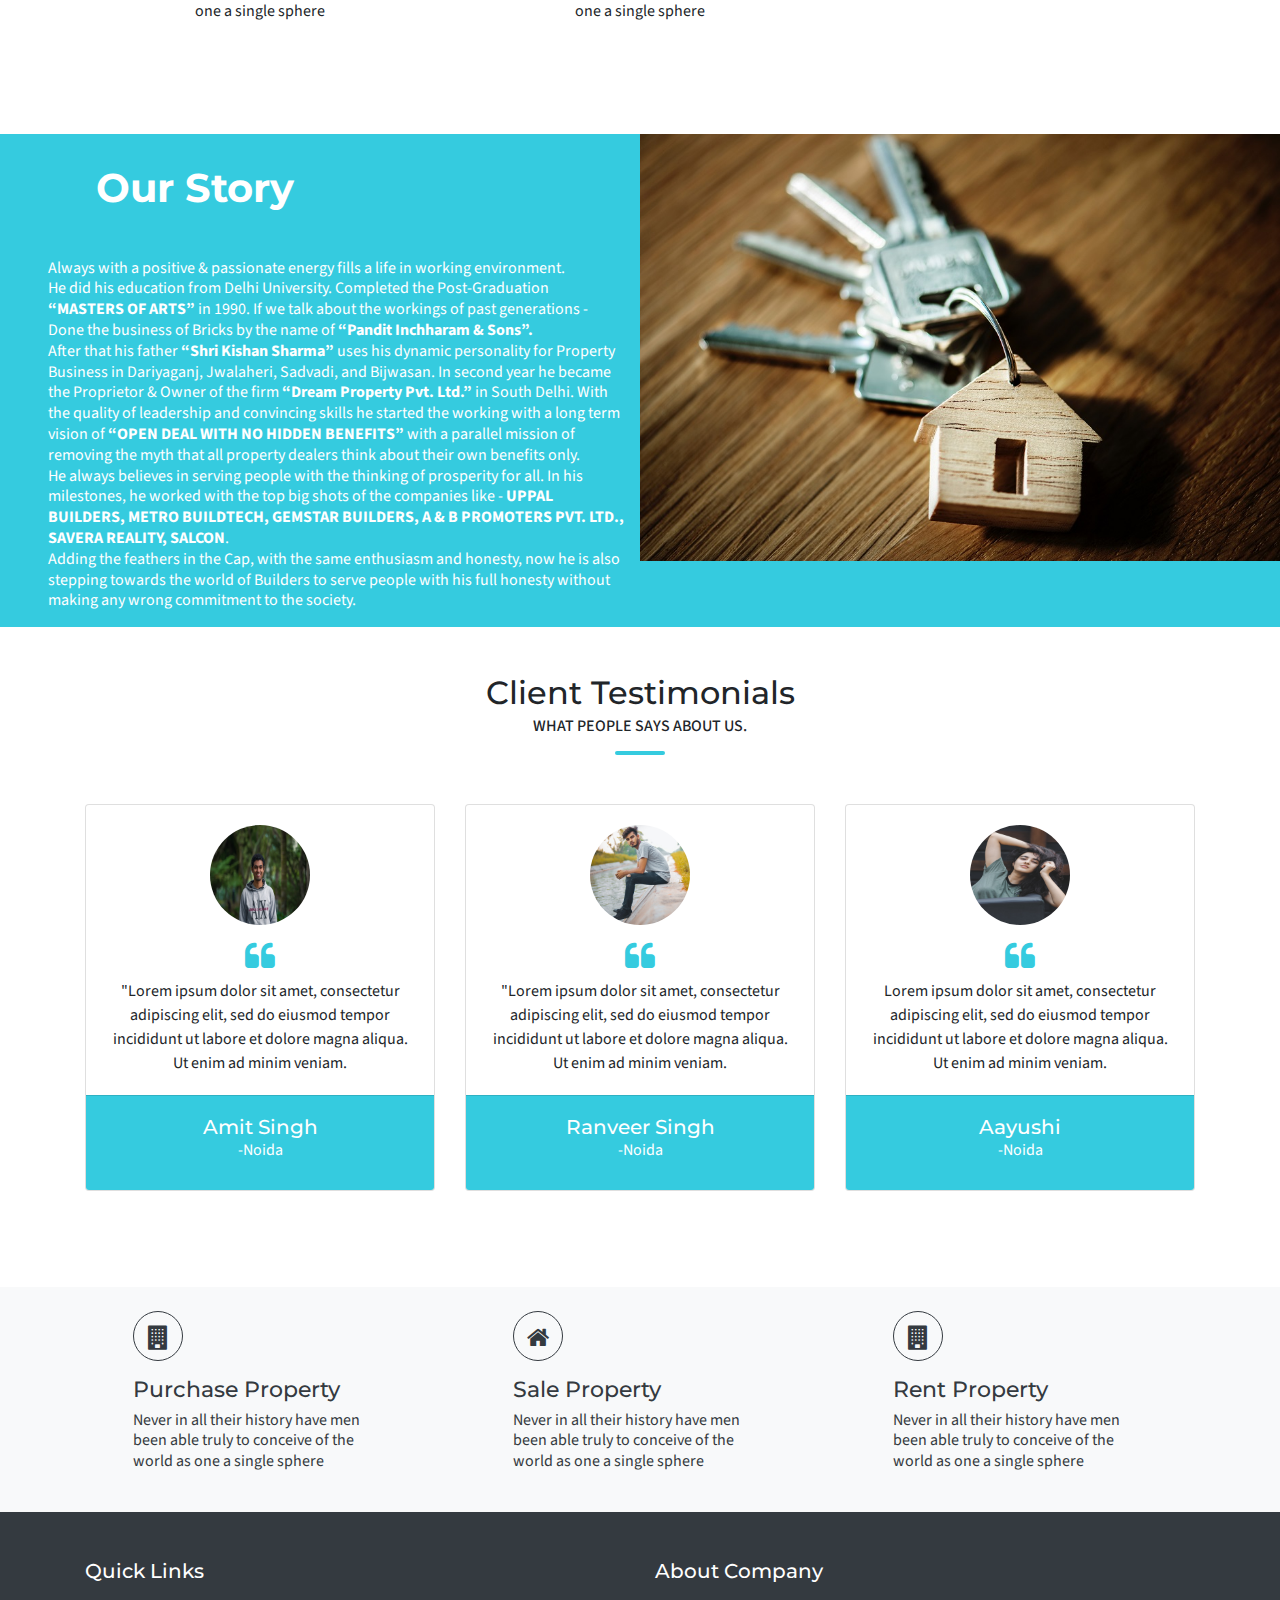
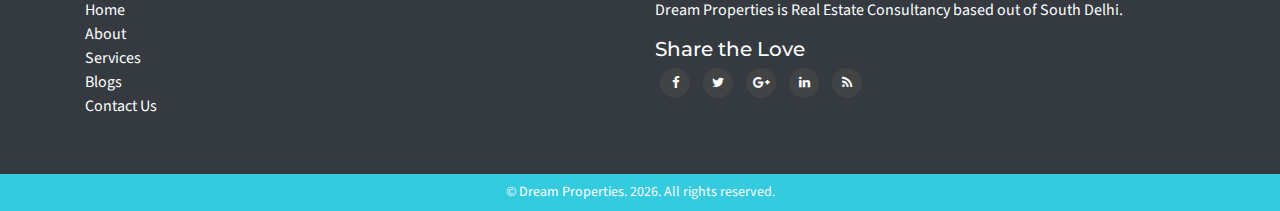
==== commit ceaabac1: "Added Quick Links" ====
--- a/index.html
+++ b/index.html
@@ -350,11 +350,11 @@
 				<div class="about-box text-white">
 					<h5 class="mb-3">Quick Links</h5>
 					<ul class="list-unstyled">
-						<li><a href="#" class="text-white">Home</a></li>
-						<li><a href="#" class="text-white">About</a></li>
-						<li><a href="#" class="text-white">Products</a></li>
-						<li><a href="#" class="text-white">Services</a></li>
-						<li><a href="#" class="text-white">Contact Us</a></li>
+						<li><a href="index.html" class="text-white">Home</a></li>
+						<li><a href="about.html" class="text-white">About</a></li>
+						<li><a href="services.html" class="text-white">Services</a></li>
+						<li><a href="faq.html" class="text-white">Blogs</a></li>
+						<li><a href="contact.html" class="text-white">Contact Us</a></li>
 					</ul>
 				</div>
 			</div>
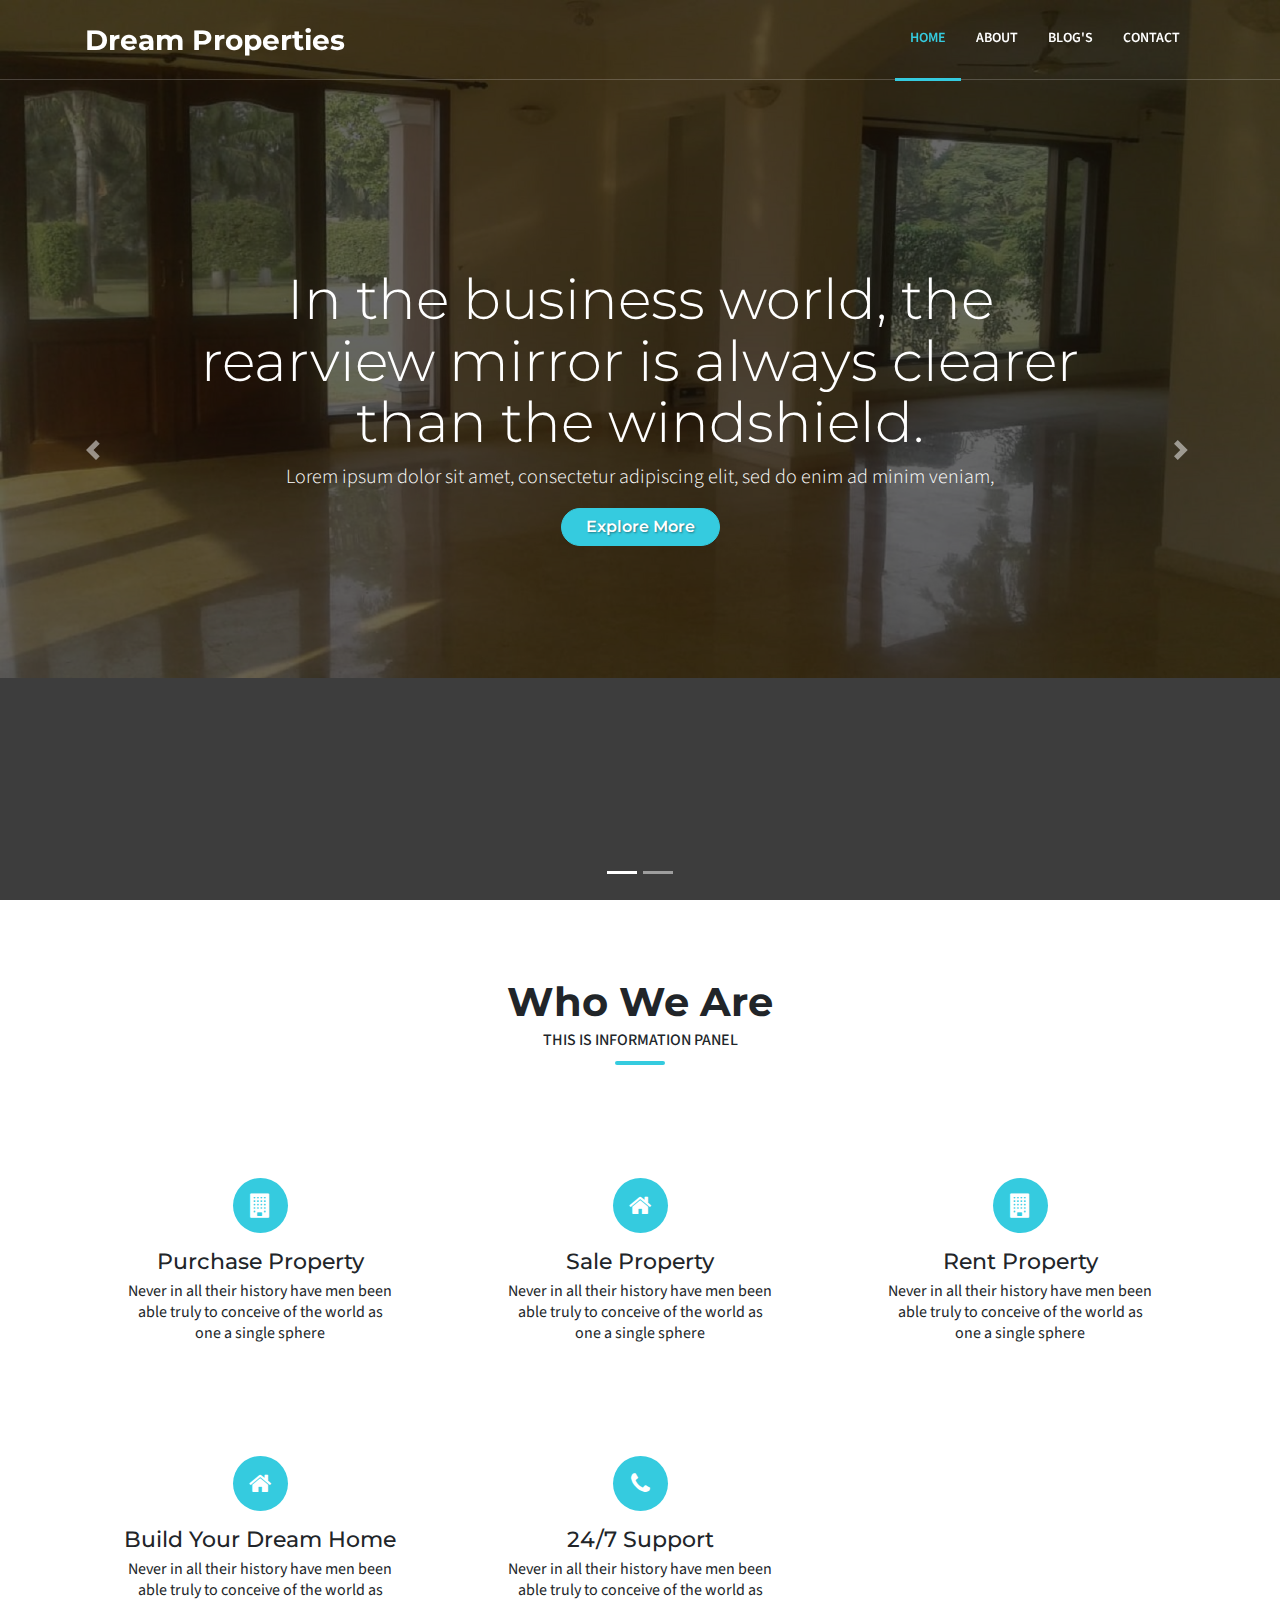
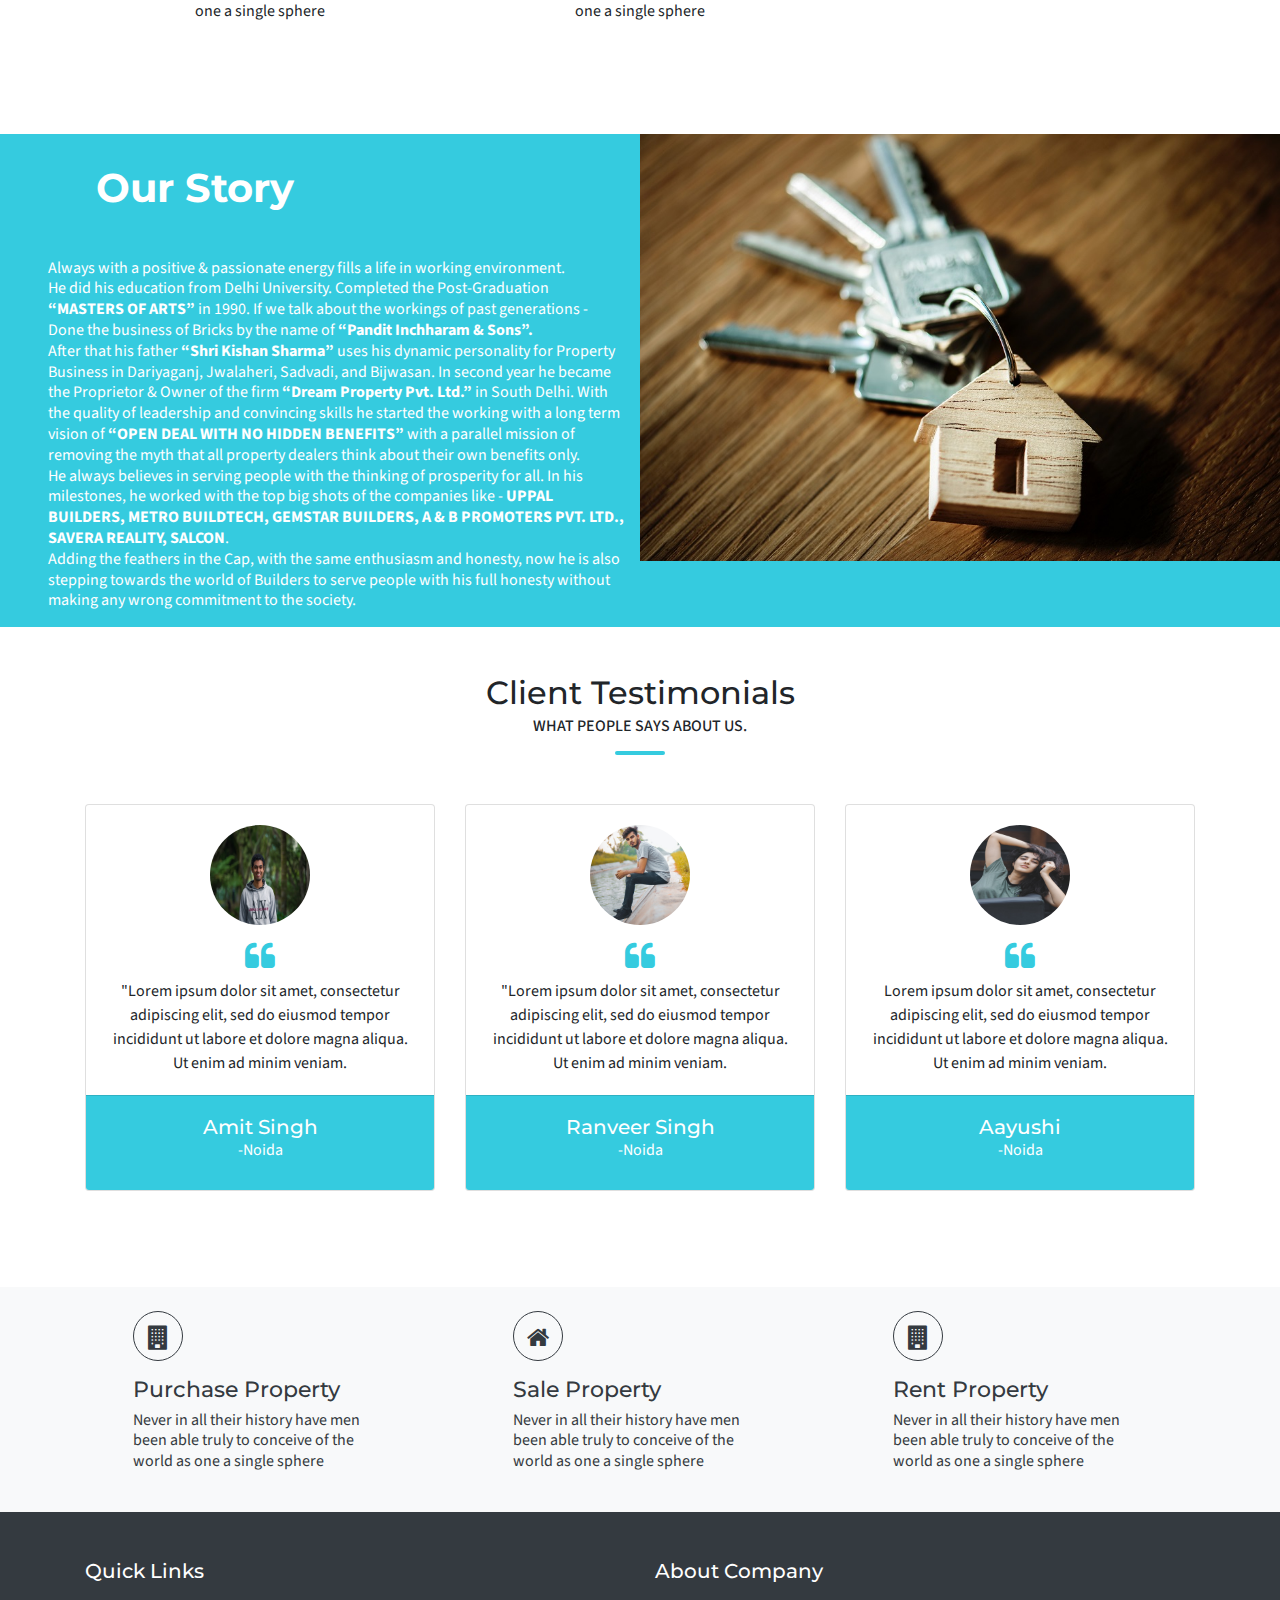
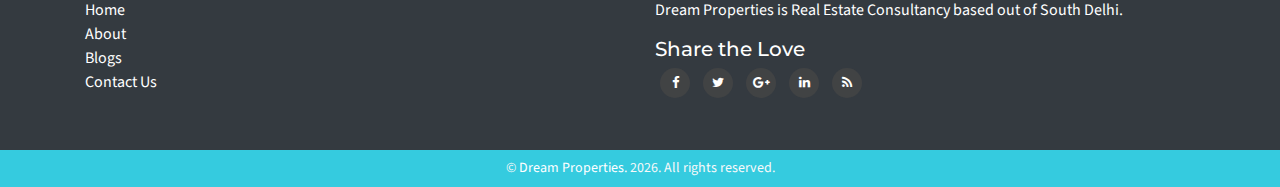
==== commit 5f9c6403: "Removed Services.html" ====
--- a/index.html
+++ b/index.html
@@ -27,9 +27,9 @@
 		      <li class="nav-item">
 		        <a class="nav-link" href="about.html">About</a>
 		      </li>
-		      <li class="nav-item">
+		      <!-- <li class="nav-item">
 		        <a class="nav-link" href="services.html">Services</a>
-		      </li>		      
+		      </li>		       -->
 		      <li class="nav-item">
 		        <a class="nav-link" href="faq.html">Blog's</a>
 		      </li>
@@ -352,7 +352,7 @@
 					<ul class="list-unstyled">
 						<li><a href="index.html" class="text-white">Home</a></li>
 						<li><a href="about.html" class="text-white">About</a></li>
-						<li><a href="services.html" class="text-white">Services</a></li>
+						<!-- <li><a href="services.html" class="text-white">Services</a></li> -->
 						<li><a href="faq.html" class="text-white">Blogs</a></li>
 						<li><a href="contact.html" class="text-white">Contact Us</a></li>
 					</ul>
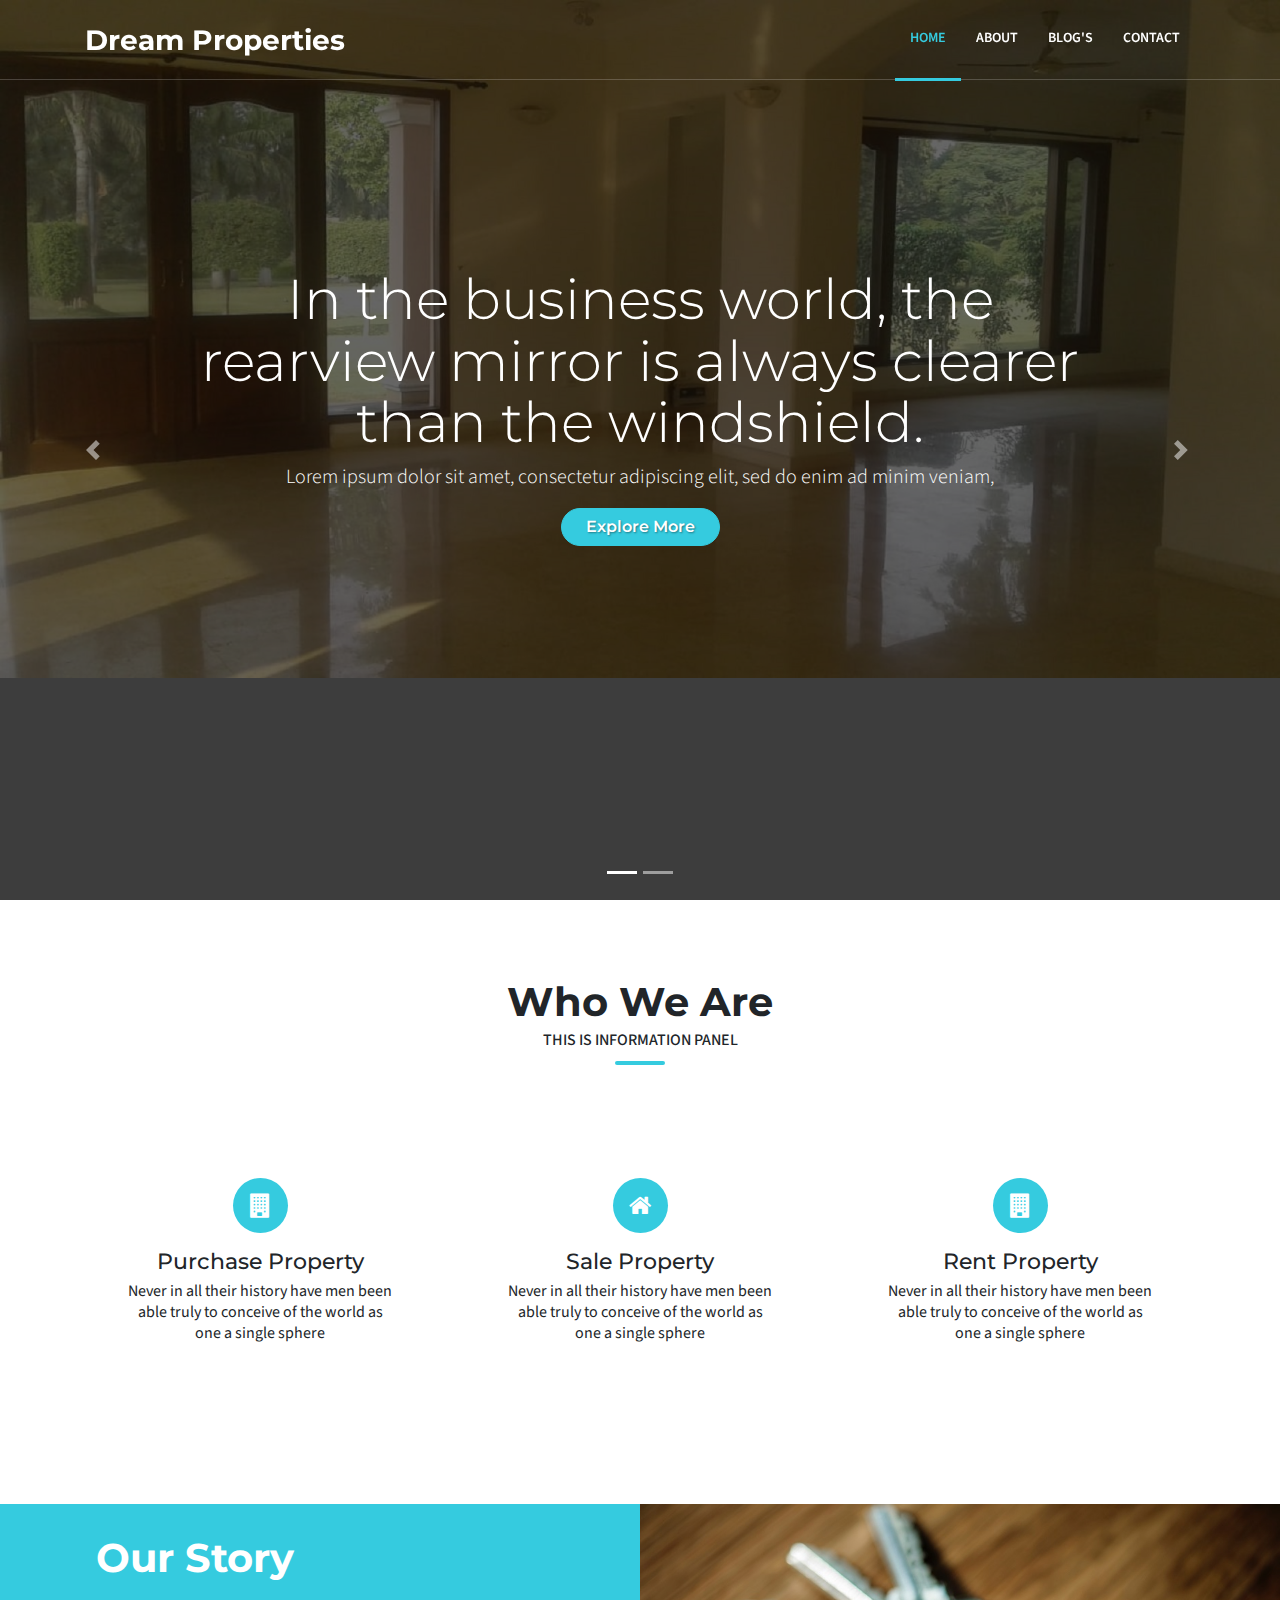
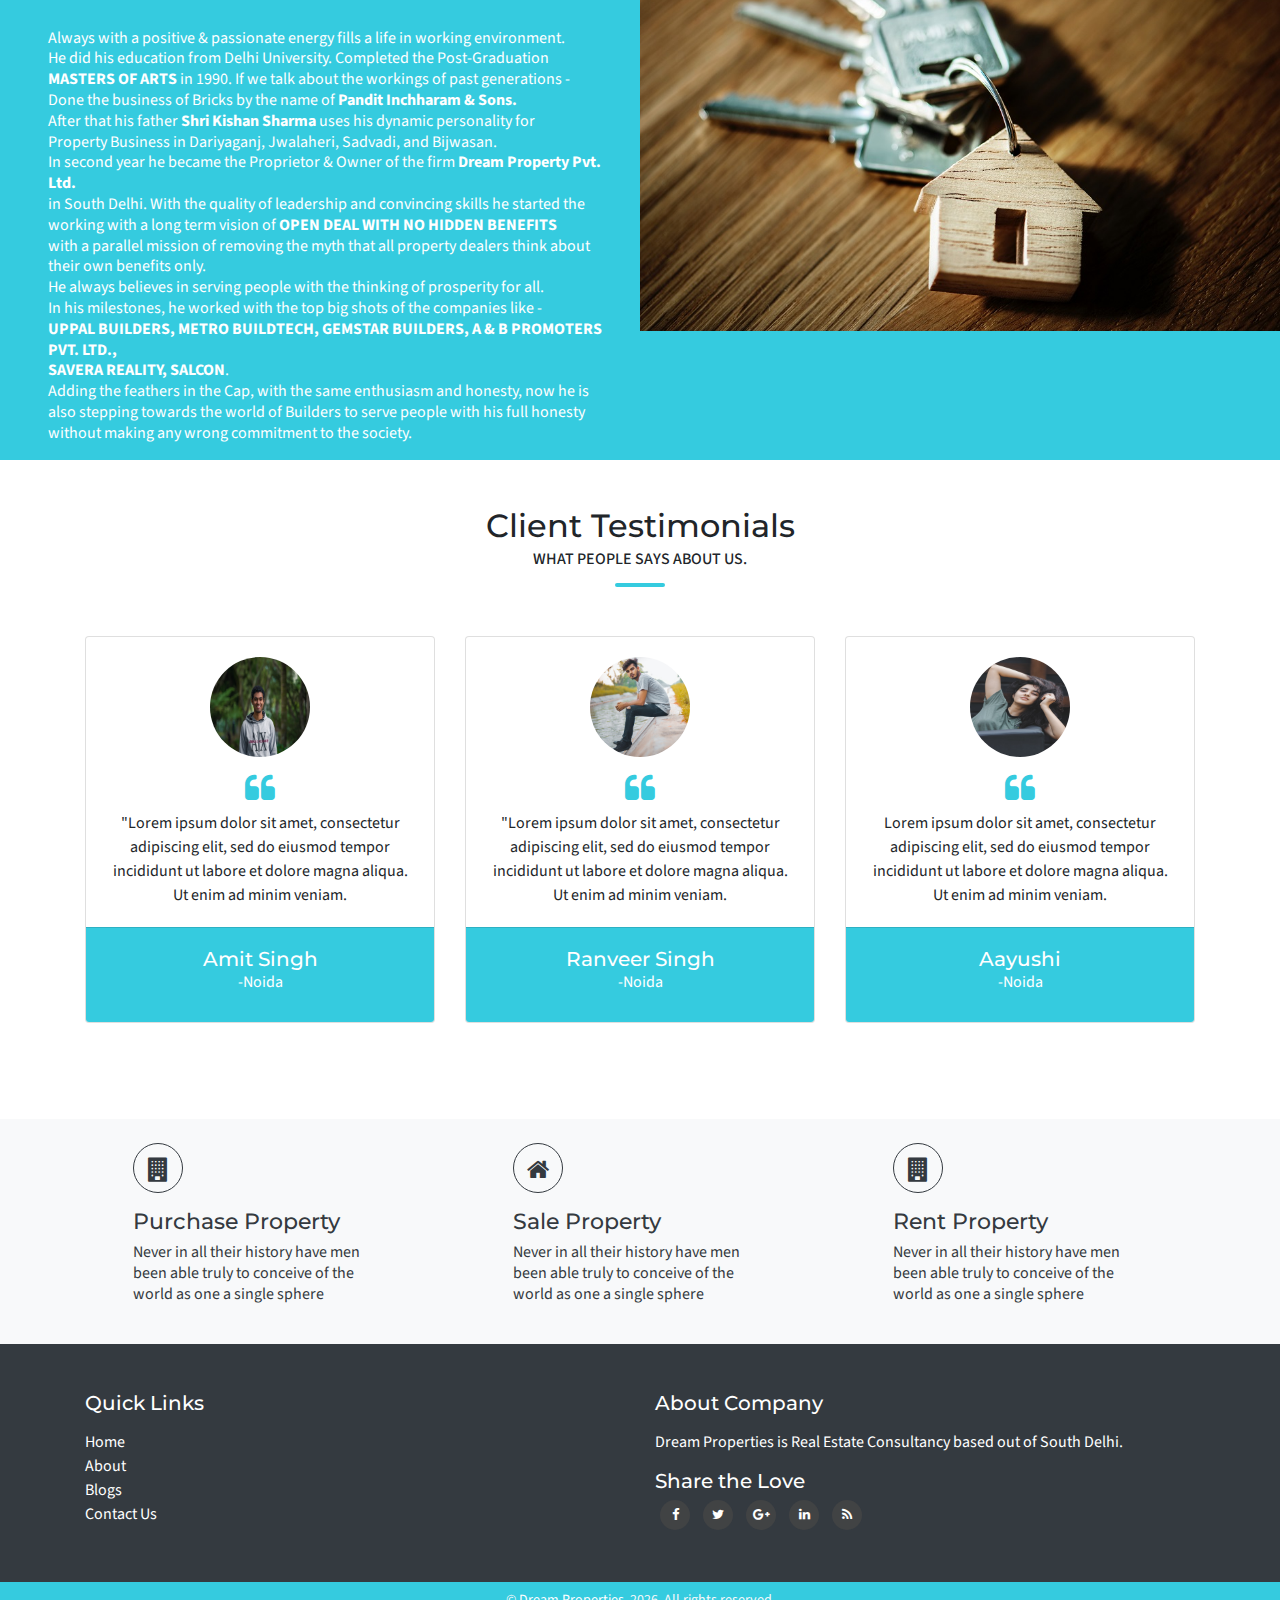
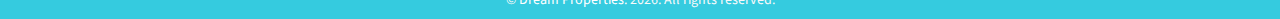
==== commit 5fda134a: "Index Page changes" ====
--- a/index.html
+++ b/index.html
@@ -105,13 +105,13 @@
 						<p class="px-4">Never in all their history have men been able truly to conceive of the world as one a single sphere</p>
 					</div>
 				</div>
-				<div class="col-lg-4 col-md-6 col-sm-6">
+				<!-- <div class="col-lg-4 col-md-6 col-sm-6">
 					<div class="service-block-overlay text-center p-lg-3">
 						<i class="fa fa-home box-circle-solid mt-3 mb-3" aria-hidden="true"></i>
 						<h3>Build Your Dream Home</h3>
 						<p class="px-4">Never in all their history have men been able truly to conceive of the world as one a single sphere</p>
 					</div>
-				</div>
+				</div> -->
 				<!-- <div class="col-lg-4 col-md-6 col-sm-6">
 					<div class="service-block-overlay text-center p-lg-3">
 						<i class="fa fa-home box-circle-solid mt-3 mb-3" aria-hidden="true"></i>
@@ -119,13 +119,13 @@
 						<p class="px-4">Never in all their history have men been able truly to conceive of the world as one a single sphere</p>
 					</div>
 				</div> -->
-				<div class="col-lg-4 col-md-6 col-sm-6">
+				<!-- <div class="col-lg-4 col-md-6 col-sm-6">
 					<div class="service-block-overlay text-center p-lg-3">
 						<i class="fa fa-phone box-circle-solid mt-3 mb-3" aria-hidden="true"></i>
 						<h3>24/7 Support</h3>
 						<p class="px-4">Never in all their history have men been able truly to conceive of the world as one a single sphere</p>
 					</div>
-				</div>
+				</div> -->
 			</div>
 		</div>
 	</div>
@@ -164,14 +164,14 @@
                     </li>
 								</ul> -->
 								<p>Always with a positive & passionate energy fills a life in working environment.<br />
-									 He did his education from Delhi University. Completed the Post-Graduation <strong>“MASTERS OF ARTS” </strong>in 1990. 
-									If we talk about the workings of past generations - Done the business of Bricks by the name of <strong>“Pandit Inchharam & Sons”. </strong><br />
-									After that his father <strong>“Shri Kishan Sharma” </strong>uses his dynamic personality for Property Business in Dariyaganj, Jwalaheri, Sadvadi, and Bijwasan.									
-									In second year he became the Proprietor & Owner of the firm <strong>“Dream Property Pvt. Ltd.”</strong> in South Delhi. With the quality of leadership and convincing skills he started the working with a long term vision of <strong>“OPEN DEAL WITH NO HIDDEN BENEFITS” </strong>
-									with a parallel mission of removing the myth that all property dealers think about their own benefits only.<br />
+									 He did his education from Delhi University. Completed the Post-Graduation <br><strong>MASTERS OF ARTS </strong>in 1990. 
+									If we talk about the workings of past generations - <br>Done the business of Bricks by the name of <strong>Pandit Inchharam & Sons. </strong><br />
+									After that his father <strong>Shri Kishan Sharma </strong>uses his dynamic personality for<br> Property Business in Dariyaganj, Jwalaheri, Sadvadi, and Bijwasan.									
+									<br>In second year he became the Proprietor & Owner of the firm <strong>Dream Property Pvt. Ltd.</strong><br> in South Delhi. With the quality of leadership and convincing skills he started the<br> working with a long term vision of <strong>OPEN DEAL WITH NO HIDDEN BENEFITS </strong>
+									<br>with a parallel mission of removing the myth that all property dealers think about<br> their own benefits only.<br />
 									He always believes in serving people with the thinking of prosperity for all. 
-									In his milestones, he worked with the top big shots of the companies like - <b>UPPAL BUILDERS, METRO BUILDTECH, GEMSTAR BUILDERS, A & B PROMOTERS PVT. LTD., SAVERA REALITY, SALCON</b>.									
-									<br />Adding the feathers in the Cap, with the same enthusiasm and honesty, now he is also stepping towards the world of Builders to serve people with his full honesty without making any wrong commitment to the society. </p>
+									<br>In his milestones, he worked with the top big shots of the companies like - <b><br>UPPAL BUILDERS, METRO BUILDTECH, GEMSTAR BUILDERS, A & B PROMOTERS PVT. LTD.,<br> SAVERA REALITY, SALCON</b>.									
+									<br />Adding the feathers in the Cap, with the same enthusiasm and honesty, now he is <br>also stepping towards the world of Builders to serve people with his full honesty<br> without making any wrong commitment to the society. </p>
             </div>
             <div class="col-md-6 p-0 m-0">
             	<img src="img/intro-bg-ash.jpg" class="img-fluid">
--- a/css/custom-style.css
+++ b/css/custom-style.css
@@ -207,7 +207,7 @@
 	height: 60%;
 }
 .intro-bg{
-	background:url("../img/intro-bg-03.jpg");
+	background:url("../img/house-interior.jpg");
 	background-repeat:no-repeat;
 	background-position: center center;
 	background-size:cover;
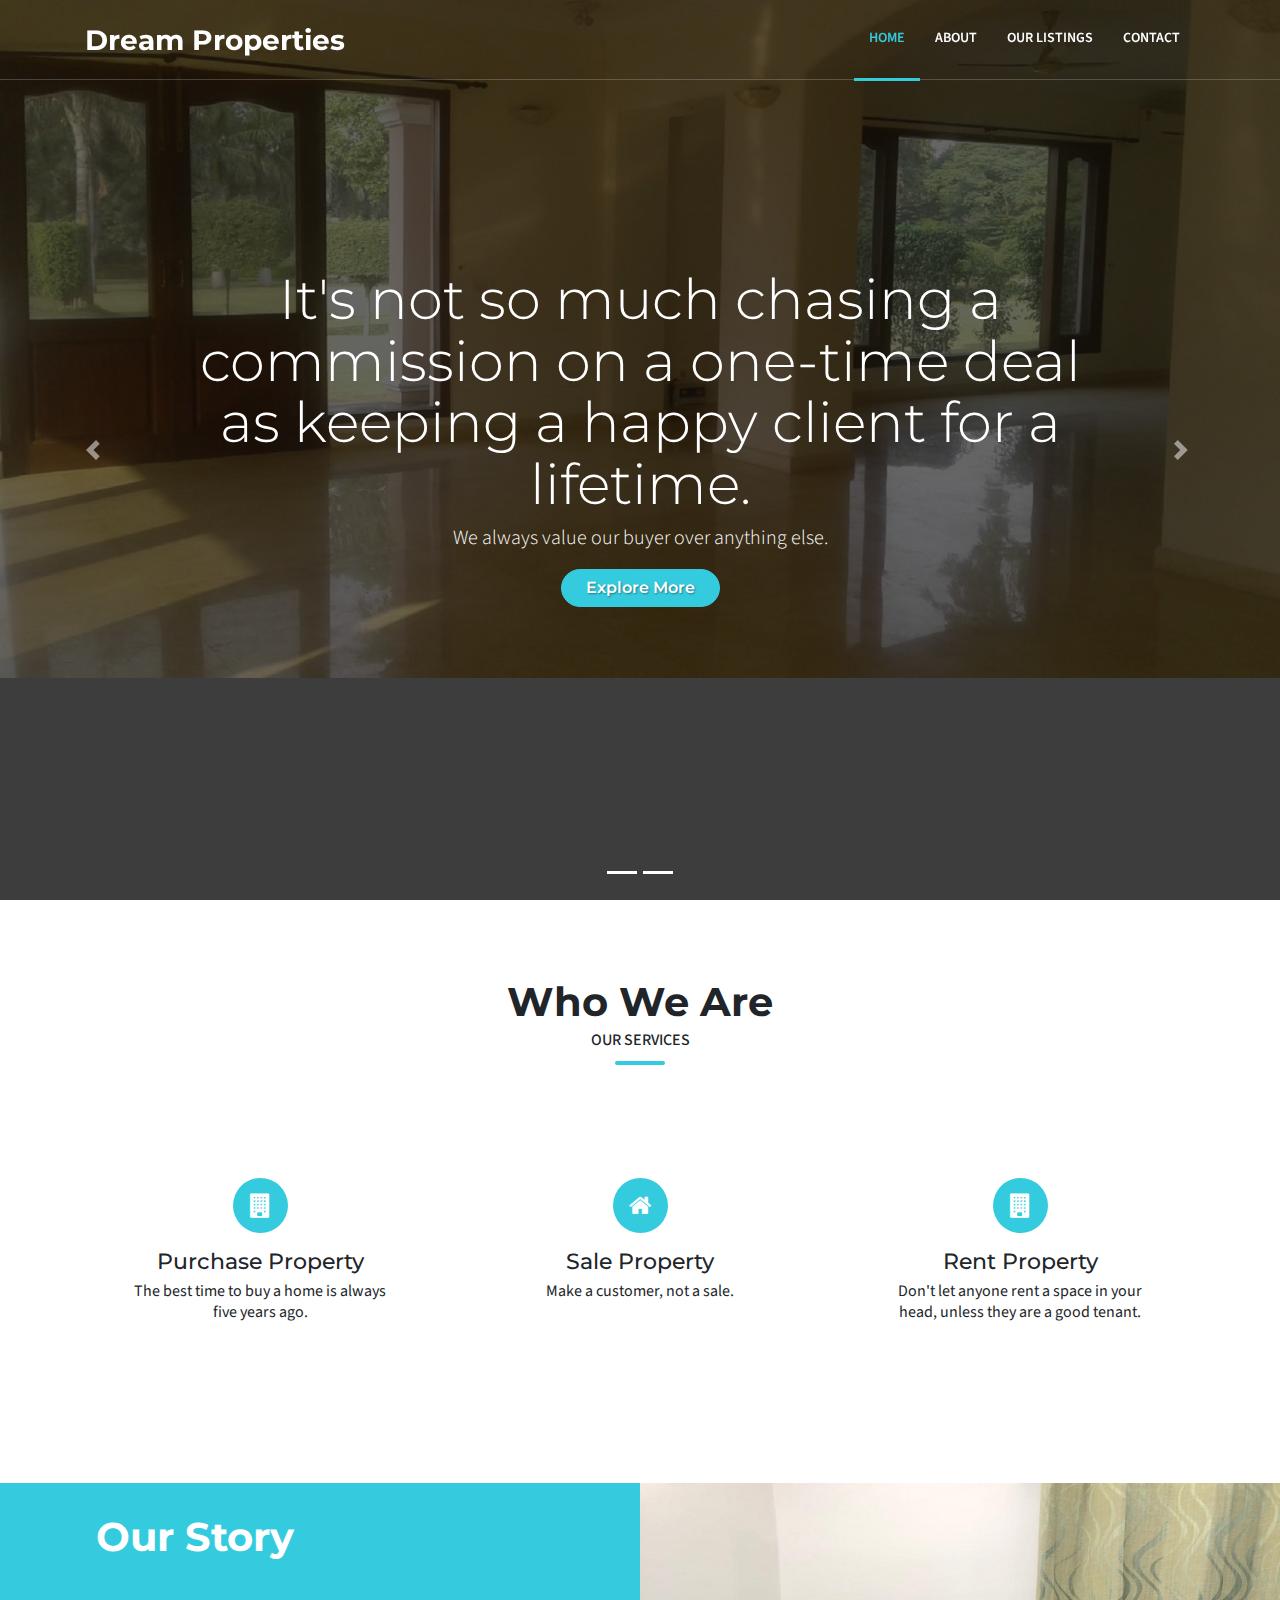
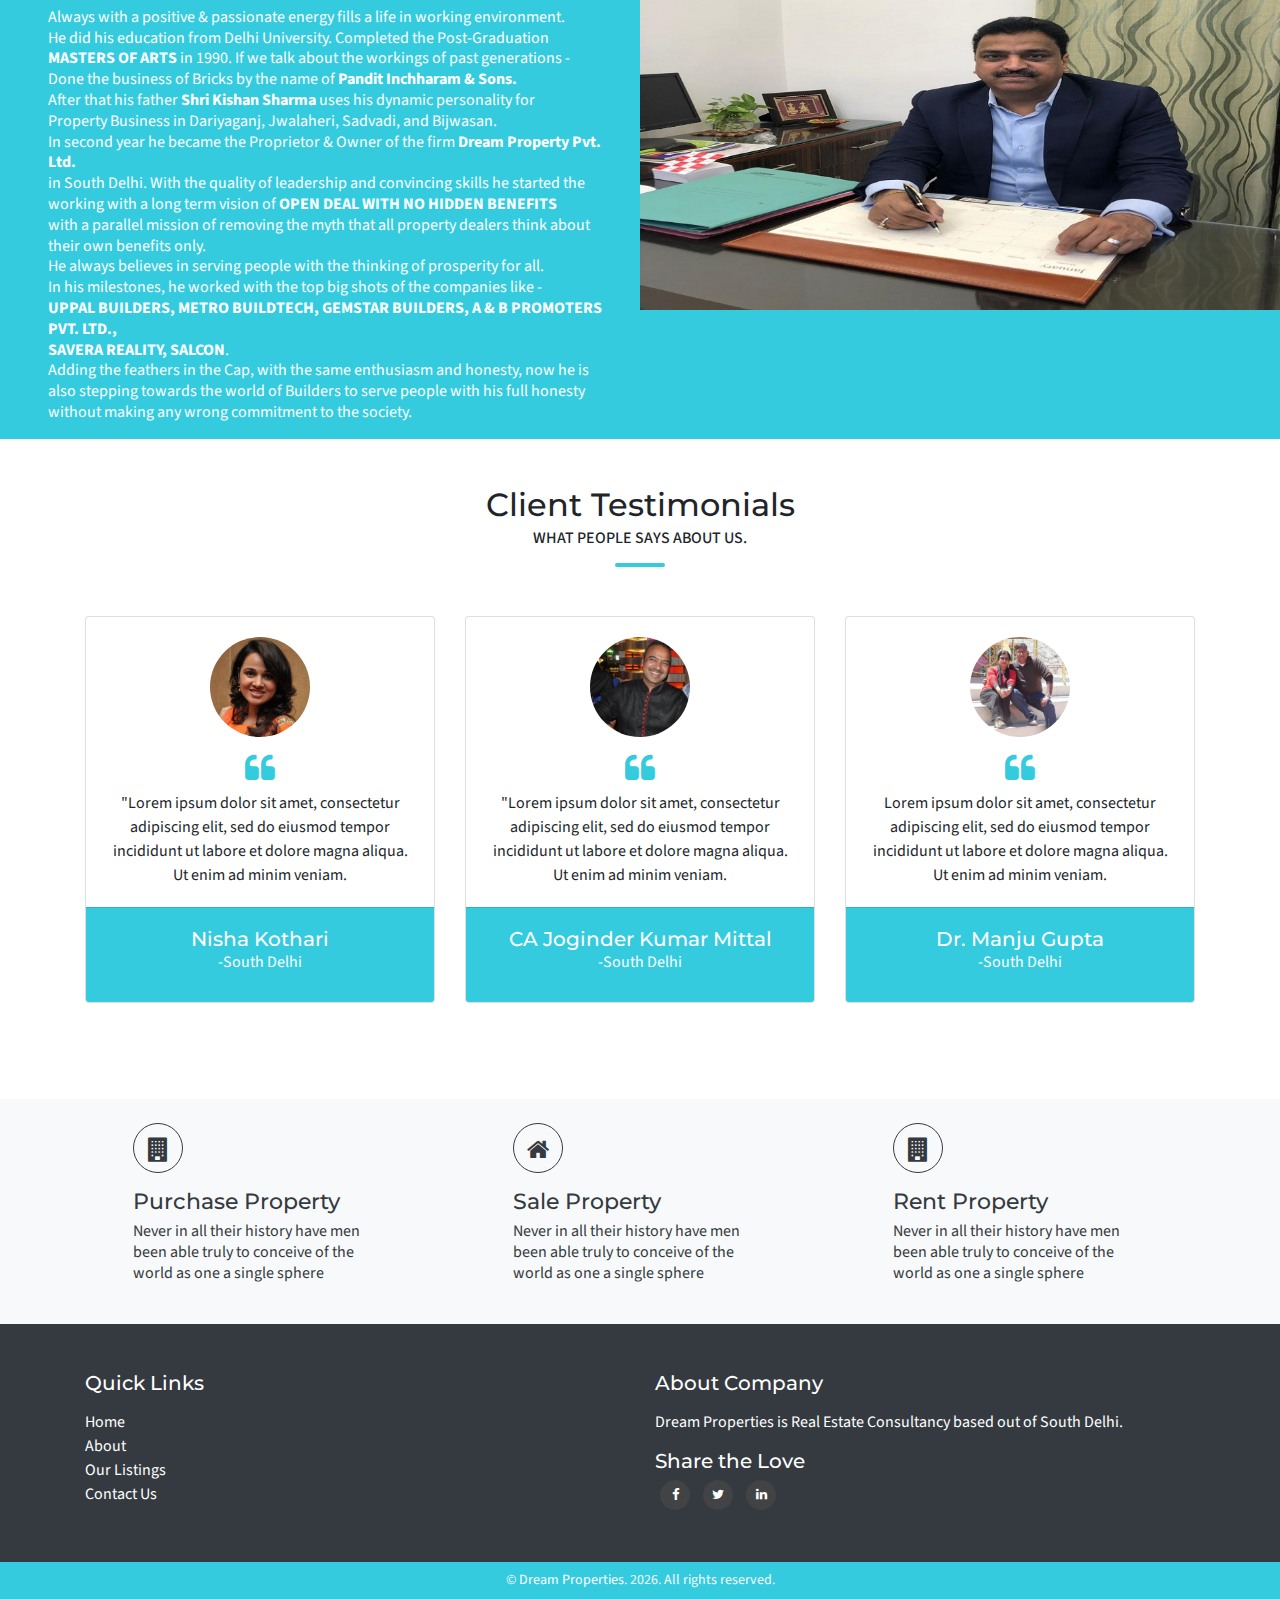
==== commit 2bb5a4be: "Index page without client reviews" ====
--- a/index.html
+++ b/index.html
@@ -31,7 +31,7 @@
 		        <a class="nav-link" href="services.html">Services</a>
 		      </li>		       -->
 		      <li class="nav-item">
-		        <a class="nav-link" href="faq.html">Blog's</a>
+		        <a class="nav-link" href="faq.html">Our Listings</a>
 		      </li>
 		      <li class="nav-item">
 		        <a class="nav-link" href="contact.html">Contact</a>
@@ -45,23 +45,23 @@
 <section class="intro carousel slide bg-overlay-light h-auto" id="carouselExampleCaptions">
     <ol class="carousel-indicators">
       <li data-target="#carouselExampleCaptions" data-slide-to="0" class="active"></li>
-      <li data-target="#carouselExampleCaptions" data-slide-to="1" class=""></li>
+      <li data-target="#carouselExampleCaptions1" data-slide-to="1" class="active"></li>
     </ol>
     <div class="carousel-inner" role="listbox">
       <div class="carousel-item active">
         <img class="d-block img-fluid" alt="First slide" src="img/intro-bg-pooja.jpg">
         <div class="carousel-caption ">
-          	<h2 class="display-4 text-white mb-2 mt-4">In the business world, the rearview mirror is always clearer than the windshield.</h2>
-			<p class="text-white mb-3 px-5 lead">Lorem ipsum dolor sit amet, consectetur adipiscing elit, sed do enim ad minim veniam, </p>
-			<a href="services.html" class="btn btn-primary btn-capsul px-4 py-2">Explore More</a>
+          	<h2 class="display-4 text-white mb-2 mt-4">It's not so much chasing a commission on a one-time deal as keeping a happy client for a lifetime.</h2>
+			<p class="text-white mb-3 px-5 lead">We always value our buyer over anything else.</p>
+			<a href="faq.html" class="btn btn-primary btn-capsul px-4 py-2">Explore More</a>
         </div>
       </div>
       <div class="carousel-item">
         <img class="d-block img-fluid" alt="First slide" src="img/intro-bg-pooja1.jpg">
         <div class="carousel-caption ">
-          	<h2 class="display-4 text-white mb-2 mt-4">Accept the challenges so that you can feel the exhilaration of victory.</h2>
-			<p class="text-white mb-3 px-5 lead">Lorem ipsum dolor sit amet, consectetur adipiscing elit, sed do enim ad minim veniam, </p>
-			<a href="services.html" class="btn btn-primary btn-capsul px-4 py-2">Explore More</a>
+          	<h2 class="display-4 text-white mb-2 mt-4">To give real service, you must add something which cannot be bought or measured with money,and that is sincerity and integrity.</h2>
+			<p class="text-white mb-3 px-5 lead">Sales go up and down, services remain forever.</p>
+			<a href="faq.html" class="btn btn-primary btn-capsul px-4 py-2">Explore More</a>
         </div>
       </div>
     </div>
@@ -69,7 +69,7 @@
       <span class="carousel-control-prev-icon" aria-hidden="true"></span>
       <span class="sr-only">Previous</span>
     </a>
-    <a class="carousel-control-next" href="#carouselExampleCaptions" role="button" data-slide="next">
+    <a class="carousel-control-next" href="#carouselExampleCaptions1" role="button" data-slide="next">
       <span class="carousel-control-next-icon" aria-hidden="true"></span>
       <span class="sr-only">Next</span>
     </a>
@@ -80,7 +80,7 @@
 	<div class="container">
 		<div class="head-box text-center mb-5">
 			<h2>Who We Are</h2>
-			<h6 class="text-underline-primary">This is information panel</h6>
+			<h6 class="text-underline-primary">Our Services</h6>
 		</div>
 		<div class="three-panel-block mt-5">
 			<div class="row">
@@ -88,21 +88,21 @@
 					<div class="service-block-overlay text-center mb-5 p-lg-3">
 						<i class="fa fa-building box-circle-solid mt-3 mb-3" aria-hidden="true"></i>
 						<h3>Purchase Property</h3>
-						<p class="px-4">Never in all their history have men been able truly to conceive of the world as one a single sphere</p>
+						<p class="px-4">The best time to buy a home is always five years ago.</p>
 					</div>
 				</div>
 				<div class="col-lg-4 col-md-6 col-sm-6">
 					<div class="service-block-overlay text-center mb-5 p-lg-3">
 						<i class="fa fa-home box-circle-solid mt-3 mb-3" aria-hidden="true"></i>
 						<h3>Sale Property</h3>
-						<p class="px-4">Never in all their history have men been able truly to conceive of the world as one a single sphere</p>
+						<p class="px-4">Make a customer, not a sale.</p>
 					</div>
 				</div>
 				<div class="col-lg-4 col-md-6 col-sm-6">
 					<div class="service-block-overlay text-center mb-5 p-lg-3">
 						<i class="fa fa-building box-circle-solid mt-3 mb-3" aria-hidden="true"></i>
 						<h3>Rent Property</h3>
-						<p class="px-4">Never in all their history have men been able truly to conceive of the world as one a single sphere</p>
+						<p class="px-4">Don't let anyone rent a space in your head, unless they are a good tenant.</p>
 					</div>
 				</div>
 				<!-- <div class="col-lg-4 col-md-6 col-sm-6">
@@ -174,7 +174,7 @@
 									<br />Adding the feathers in the Cap, with the same enthusiasm and honesty, now he is <br>also stepping towards the world of Builders to serve people with his full honesty<br> without making any wrong commitment to the society. </p>
             </div>
             <div class="col-md-6 p-0 m-0">
-            	<img src="img/intro-bg-ash.jpg" class="img-fluid">
+            	<img src="img/anirudh2.jpeg" class="img-fluid">
             </div>
         </div>
 </section>
@@ -258,15 +258,15 @@
 			<div class="col-md-4 mb-sm-4 mb-md-0 pb-5">
 				<div class="card block-style-03">
 				  <div class="card-body">
-				  	<p class="text-center"><img class="img-fluid rounded-circle" src="img/t-member-indian.jpg" alt="Generic placeholder image"></p>
+				  	<p class="text-center"><img class="img-fluid rounded-circle" src="img/nisha_client.jpeg" alt="Generic placeholder image"></p>
 				  	<p class="text-center mb-1"><i class="fa fa-quote-left fa-2x text-primary" aria-hidden="true"></i></p>
 				    <p class="card-text text-center">"Lorem ipsum dolor sit amet, consectetur adipiscing elit, sed do eiusmod tempor incididunt ut labore et dolore magna aliqua. Ut enim ad minim veniam.</p>
 				  </div>
 				  <div class="card-footer bg-primary">
 				    <div class="media text-center text-white">
 				      <div class="media-body">
-					    <h5 class="mt-2 mb-0">Amit Singh</h5>
-					    <p>-Noida</p>
+					    <h5 class="mt-2 mb-0">Nisha Kothari</h5>
+					    <p>-South Delhi</p>
 					  </div>
 					</div>
 				  </div>
@@ -275,15 +275,15 @@
 			<div class="col-md-4 mb-sm-4 mb-md-0 pb-5">
 				<div class="card block-style-03">
 				  <div class="card-body">
-				  	<p class="text-center"><img class="img-fluid rounded-circle" src="img/t-member-indian2.jpg" alt="Generic placeholder image"></p>
+				  	<p class="text-center"><img class="img-fluid rounded-circle" src="img/joginder_client.jpeg" alt="Generic placeholder image"></p>
 				  	<p class="text-center mb-1"><i class="fa fa-quote-left fa-2x text-primary" aria-hidden="true"></i></p>
 				    <p class="card-text text-center">"Lorem ipsum dolor sit amet, consectetur adipiscing elit, sed do eiusmod tempor incididunt ut labore et dolore magna aliqua. Ut enim ad minim veniam.</p>
 				  </div>
 				  <div class="card-footer bg-primary">
 				    <div class="media text-center text-white">
 				      <div class="media-body">
-					    <h5 class="mt-2 mb-0">Ranveer Singh</h5>
-					    <p>-Noida</p>
+					    <h5 class="mt-2 mb-0">CA Joginder Kumar Mittal</h5>
+					    <p>-South Delhi</p>
 					  </div>
 					</div>
 				  </div>
@@ -292,15 +292,15 @@
 			<div class="col-md-4 pb-5">
 				<div class="card block-style-03">
 				  <div class="card-body">
-				  	<p class="text-center"><img class="img-fluid rounded-circle" src="img/t-member-indian1.jpg" alt="Generic placeholder image"></p>
+				  	<p class="text-center"><img class="img-fluid rounded-circle" src="img/manju_client.jpeg" alt="Generic placeholder image"></p>
 				  	<p class="text-center mb-1"><i class="fa fa-quote-left fa-2x text-primary" aria-hidden="true"></i></p>
 				  	<p class="card-text text-center">Lorem ipsum dolor sit amet, consectetur adipiscing elit, sed do eiusmod tempor incididunt ut labore et dolore magna aliqua. Ut enim ad minim veniam.</p>
 				  </div>
 				  <div class="card-footer bg-primary">
 				    <div class="media text-center text-white">
 				      <div class="media-body">
-					    <h5 class="mt-2 mb-0">Aayushi</h5>
-					    <p>-Noida</p>
+					    <h5 class="mt-2 mb-0">Dr. Manju Gupta</h5>
+					    <p>-South Delhi</p>
 					  </div>
 					</div>
 				  </div>
@@ -353,7 +353,7 @@
 						<li><a href="index.html" class="text-white">Home</a></li>
 						<li><a href="about.html" class="text-white">About</a></li>
 						<!-- <li><a href="services.html" class="text-white">Services</a></li> -->
-						<li><a href="faq.html" class="text-white">Blogs</a></li>
+						<li><a href="faq.html" class="text-white">Our Listings</a></li>
 						<li><a href="contact.html" class="text-white">Contact Us</a></li>
 					</ul>
 				</div>
@@ -384,9 +384,7 @@
 						<ul class="social-box social-circle">
 		                    <li><a href="#" class="fa-box" title="Facebook"><i class="fa fa-facebook"></i></a></li>
 		                    <li><a href="#" class="tw-box" title="Twitter"><i class="fa fa-twitter"></i></a></li>
-		                    <li><a href="#" class="go-box" title="Google +"><i class="fa fa-google-plus"></i></a></li>
 		                    <li><a href="#" class="ld-box" title="Linkedin"><i class="fa fa-linkedin"></i></a></li>
-		                    <li><a href="#" class="rss-box" title="Rss"><i class="fa fa-rss"></i></a></li>
 		                </ul>
 					</div>
 				</div>
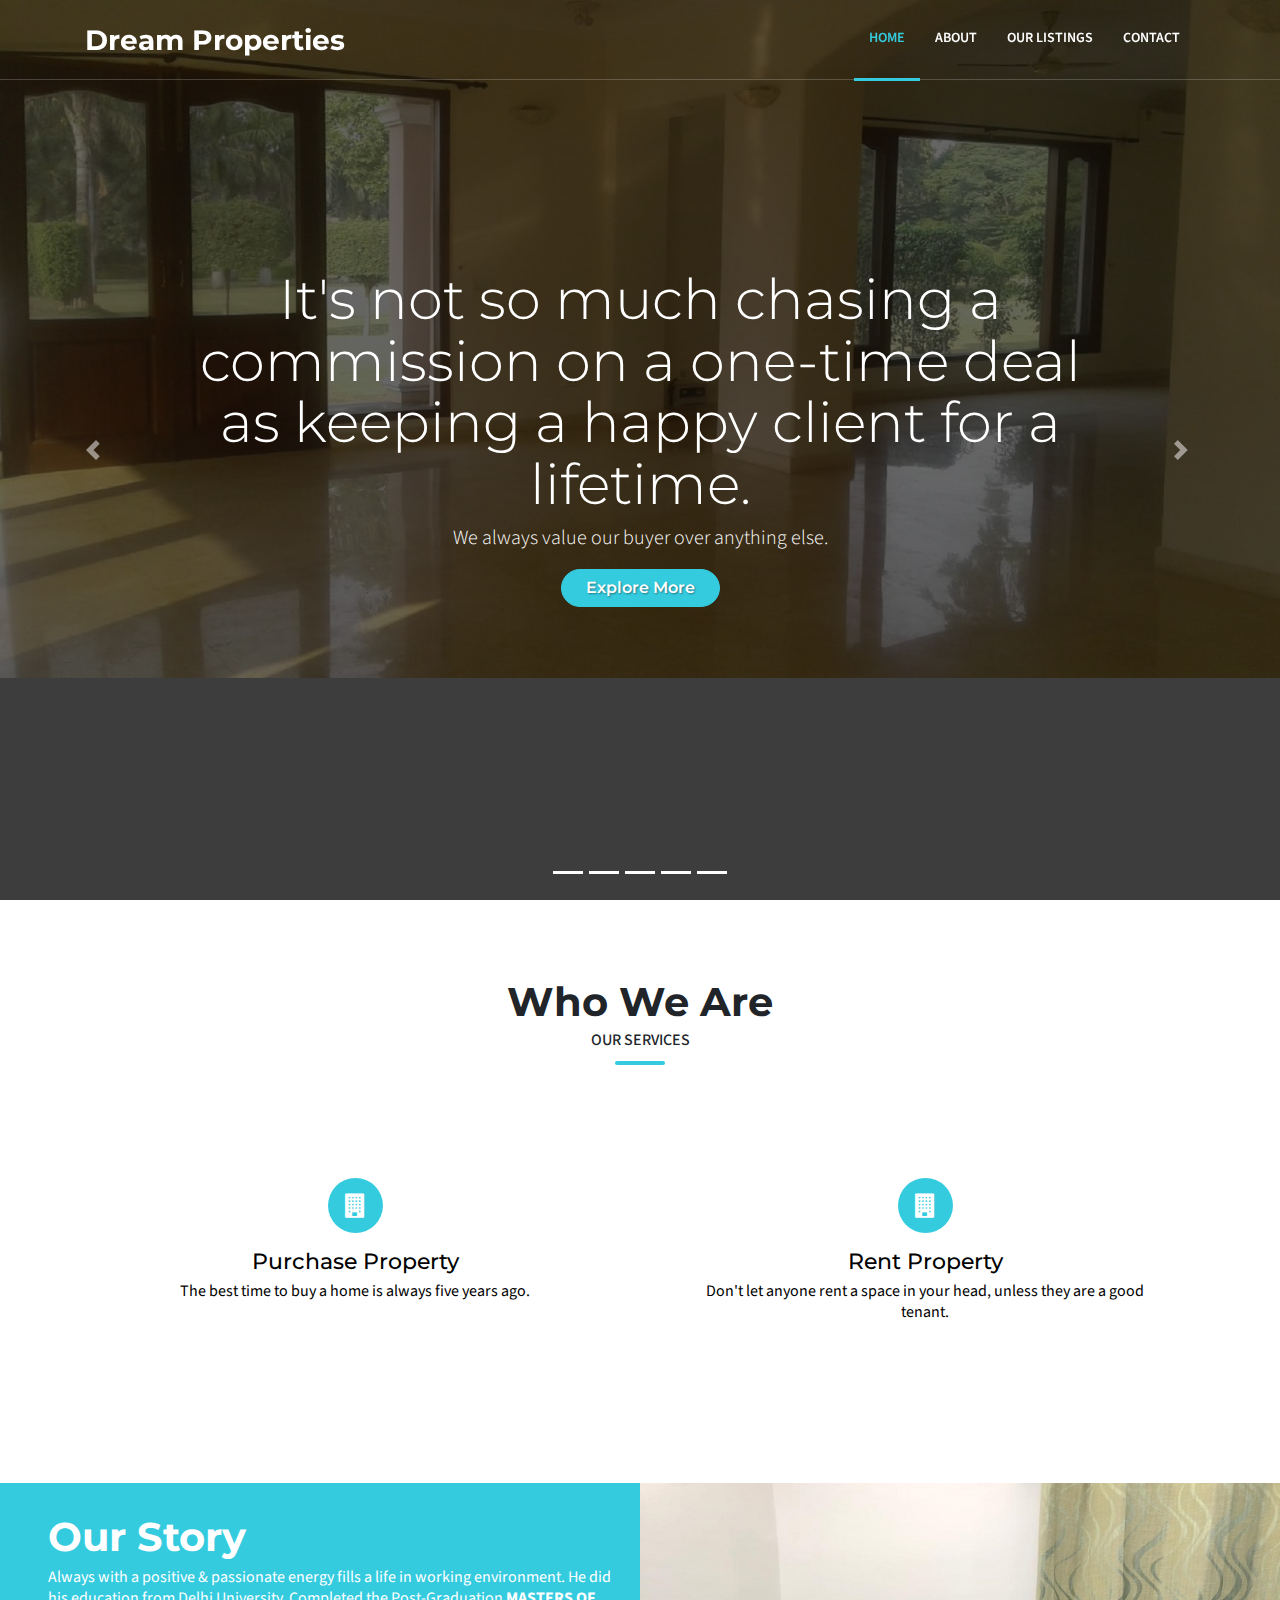
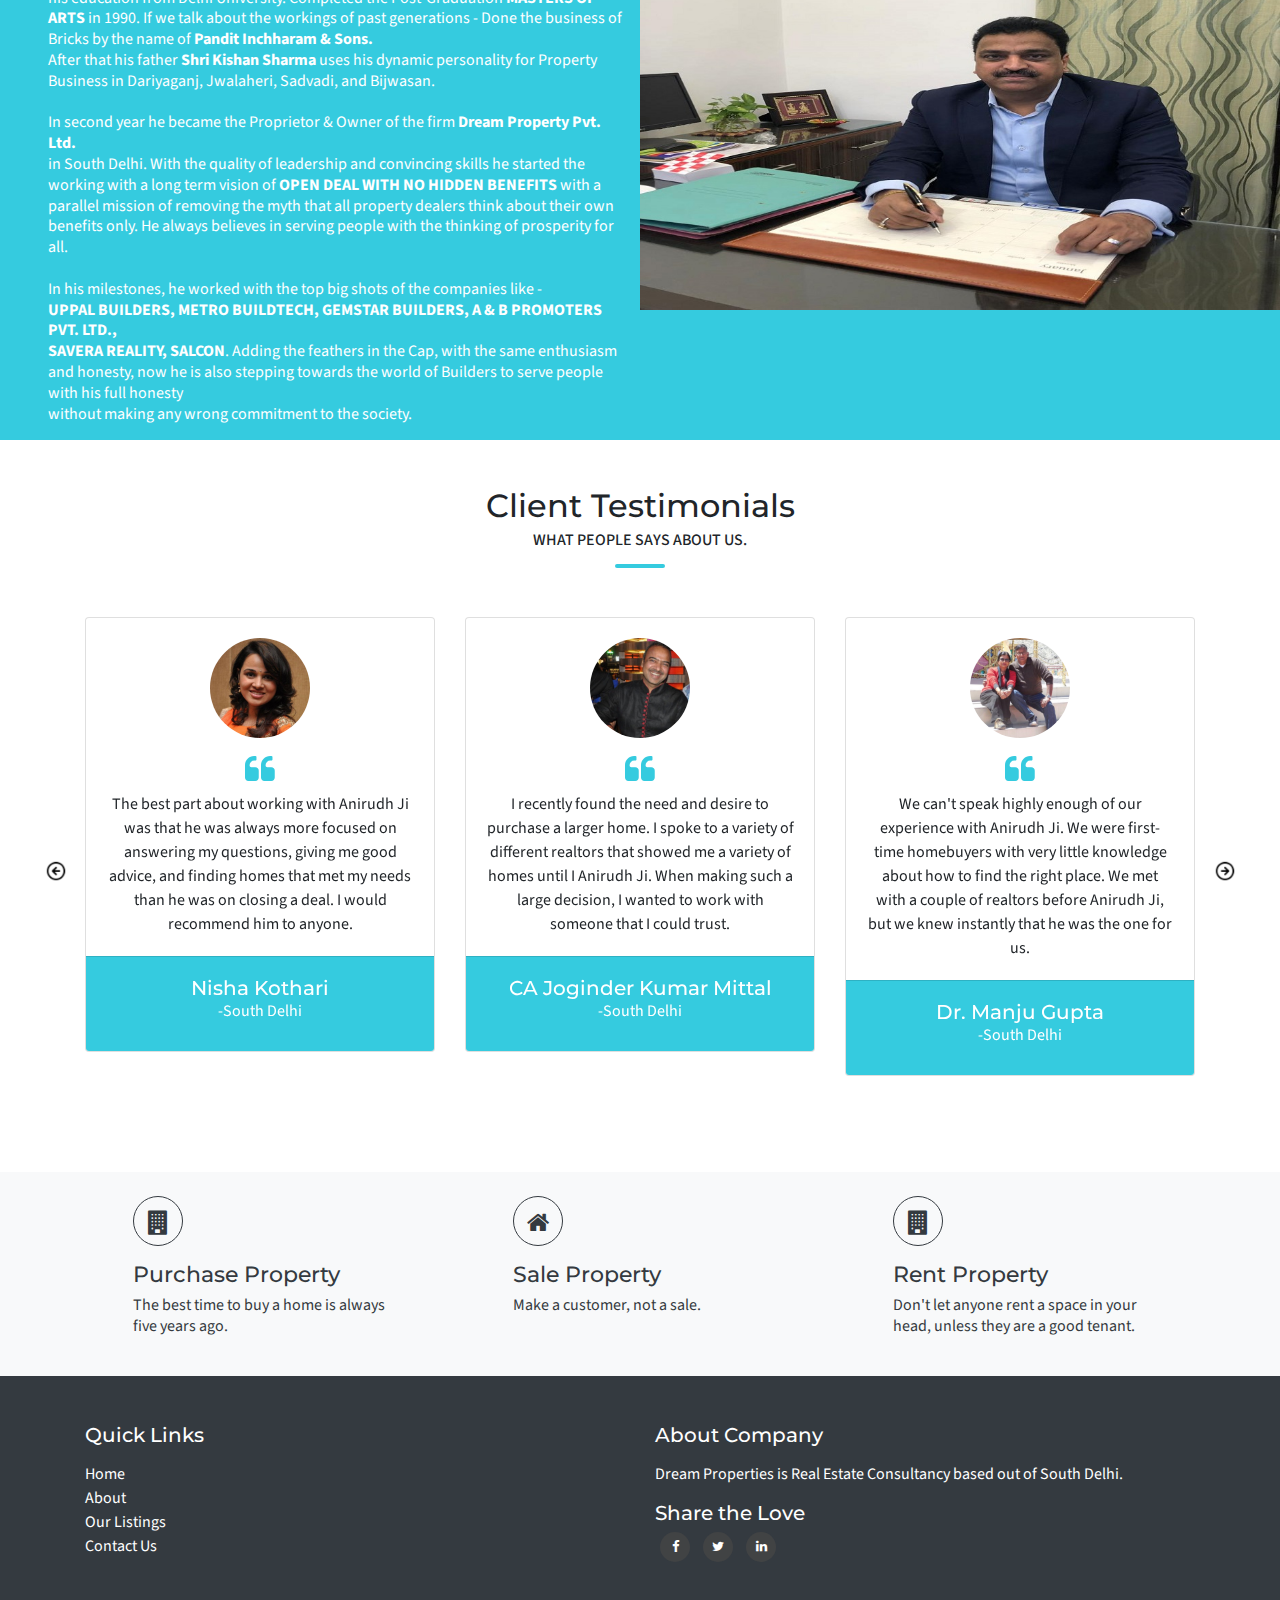
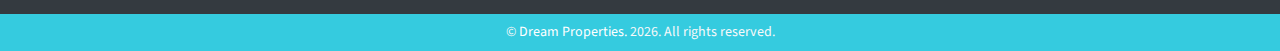
==== commit a4ce50e7: "Added property listings" ====
--- a/index.html
+++ b/index.html
@@ -45,7 +45,10 @@
 <section class="intro carousel slide bg-overlay-light h-auto" id="carouselExampleCaptions">
     <ol class="carousel-indicators">
       <li data-target="#carouselExampleCaptions" data-slide-to="0" class="active"></li>
-      <li data-target="#carouselExampleCaptions1" data-slide-to="1" class="active"></li>
+			<li data-target="#carouselExampleCaptions" data-slide-to="1" class="active"></li>
+			<li data-target="#carouselExampleCaptions" data-slide-to="2" class="active"></li>
+			<li data-target="#carouselExampleCaptions" data-slide-to="3" class="active"></li>
+			<li data-target="#carouselExampleCaptions" data-slide-to="4" class="active"></li>
     </ol>
     <div class="carousel-inner" role="listbox">
       <div class="carousel-item active">
@@ -63,13 +66,38 @@
 			<p class="text-white mb-3 px-5 lead">Sales go up and down, services remain forever.</p>
 			<a href="faq.html" class="btn btn-primary btn-capsul px-4 py-2">Explore More</a>
         </div>
+			</div>
+			<div class="carousel-item">
+        <img class="d-block img-fluid" alt="First slide" src="img/intro-bg-ashish1.jpg">
+        <div class="carousel-caption ">
+          	<h2 class="display-4 text-white mb-2 mt-4">To give real service, you must add something which cannot be bought or measured with money,and that is sincerity and integrity.</h2>
+			<p class="text-white mb-3 px-5 lead">Sales go up and down, services remain forever.</p>
+			<a href="faq.html" class="btn btn-primary btn-capsul px-4 py-2">Explore More</a>
+        </div>
       </div>
-    </div>
+		</div>
+		<div class="carousel-item">
+			<img class="d-block img-fluid" alt="First slide" src="img/intro-bg-ashish.jpg">
+			<div class="carousel-caption ">
+					<h2 class="display-4 text-white mb-2 mt-4">To give real service, you must add something which cannot be bought or measured with money,and that is sincerity and integrity.</h2>
+		<p class="text-white mb-3 px-5 lead">Sales go up and down, services remain forever.</p>
+		<a href="faq.html" class="btn btn-primary btn-capsul px-4 py-2">Explore More</a>
+			</div>
+		</div>
+		<div class="carousel-item">
+			<img class="d-block img-fluid" alt="First slide" src="img/house-interior.jpg">
+			<div class="carousel-caption ">
+					<h2 class="display-4 text-white mb-2 mt-4">To give real service, you must add something which cannot be bought or measured with money,and that is sincerity and integrity.</h2>
+		<p class="text-white mb-3 px-5 lead">Sales go up and down, services remain forever.</p>
+		<a href="faq.html" class="btn btn-primary btn-capsul px-4 py-2">Explore More</a>
+			</div>
+		</div>
+	</div>
     <a class="carousel-control-prev" href="#carouselExampleCaptions" role="button" data-slide="prev">
       <span class="carousel-control-prev-icon" aria-hidden="true"></span>
       <span class="sr-only">Previous</span>
     </a>
-    <a class="carousel-control-next" href="#carouselExampleCaptions1" role="button" data-slide="next">
+    <a class="carousel-control-next" href="#carouselExampleCaptions" role="button" data-slide="next">
       <span class="carousel-control-next-icon" aria-hidden="true"></span>
       <span class="sr-only">Next</span>
     </a>
@@ -84,25 +112,23 @@
 		</div>
 		<div class="three-panel-block mt-5">
 			<div class="row">
-				<div class="col-lg-4 col-md-6 col-sm-6">
+				<div class="col-lg-6 col-md-6 col-sm-6">
 					<div class="service-block-overlay text-center mb-5 p-lg-3">
+						<a href="purchase.html" class="custom-link-1">
 						<i class="fa fa-building box-circle-solid mt-3 mb-3" aria-hidden="true"></i>
 						<h3>Purchase Property</h3>
 						<p class="px-4">The best time to buy a home is always five years ago.</p>
-					</div>
-				</div>
-				<div class="col-lg-4 col-md-6 col-sm-6">
+						</a>
+					</div>
+				</div>
+		
+				<div class="col-lg-6 col-md-6 col-sm-6">
 					<div class="service-block-overlay text-center mb-5 p-lg-3">
-						<i class="fa fa-home box-circle-solid mt-3 mb-3" aria-hidden="true"></i>
-						<h3>Sale Property</h3>
-						<p class="px-4">Make a customer, not a sale.</p>
-					</div>
-				</div>
-				<div class="col-lg-4 col-md-6 col-sm-6">
-					<div class="service-block-overlay text-center mb-5 p-lg-3">
-						<i class="fa fa-building box-circle-solid mt-3 mb-3" aria-hidden="true"></i>
-						<h3>Rent Property</h3>
-						<p class="px-4">Don't let anyone rent a space in your head, unless they are a good tenant.</p>
+						<a href="rent.html" class="custom-link-1">
+							<i class="fa fa-building box-circle-solid mt-3 mb-3" aria-hidden="true"></i>
+							<h3>Rent Property</h3>
+							<p class="px-4">Don't let anyone rent a space in your head, unless they are a good tenant.</p>
+							</a>
 					</div>
 				</div>
 				<!-- <div class="col-lg-4 col-md-6 col-sm-6">
@@ -136,7 +162,7 @@
 	<div class="container-fluid">
 		<div class="row">
             <div class="col-md-6 col-lg-6 content-half mt-md-0 pl-5 pt-4">
-                <div class="head-box mb-5 pl-5 mt-2">
+                <div class="head-box mb-1 mt-2">
 					<h2 class="text-white">Our Story</h2>
 					<!-- <h6 class="text-white text-underline-rb-white">This is information panel</h6> -->
 				</div>
@@ -163,15 +189,15 @@
                     	</span>
                     </li>
 								</ul> -->
-								<p>Always with a positive & passionate energy fills a life in working environment.<br />
-									 He did his education from Delhi University. Completed the Post-Graduation <br><strong>MASTERS OF ARTS </strong>in 1990. 
-									If we talk about the workings of past generations - <br>Done the business of Bricks by the name of <strong>Pandit Inchharam & Sons. </strong><br />
-									After that his father <strong>Shri Kishan Sharma </strong>uses his dynamic personality for<br> Property Business in Dariyaganj, Jwalaheri, Sadvadi, and Bijwasan.									
-									<br>In second year he became the Proprietor & Owner of the firm <strong>Dream Property Pvt. Ltd.</strong><br> in South Delhi. With the quality of leadership and convincing skills he started the<br> working with a long term vision of <strong>OPEN DEAL WITH NO HIDDEN BENEFITS </strong>
-									<br>with a parallel mission of removing the myth that all property dealers think about<br> their own benefits only.<br />
-									He always believes in serving people with the thinking of prosperity for all. 
-									<br>In his milestones, he worked with the top big shots of the companies like - <b><br>UPPAL BUILDERS, METRO BUILDTECH, GEMSTAR BUILDERS, A & B PROMOTERS PVT. LTD.,<br> SAVERA REALITY, SALCON</b>.									
-									<br />Adding the feathers in the Cap, with the same enthusiasm and honesty, now he is <br>also stepping towards the world of Builders to serve people with his full honesty<br> without making any wrong commitment to the society. </p>
+								<p>Always with a positive & passionate energy fills a life in working environment.
+									 He did his education from Delhi University. Completed the Post-Graduation <strong>MASTERS OF ARTS </strong>in 1990. 
+									If we talk about the workings of past generations - Done the business of Bricks by the name of <strong>Pandit Inchharam & Sons. </strong><br />
+									After that his father <strong>Shri Kishan Sharma </strong>uses his dynamic personality for Property Business in Dariyaganj, Jwalaheri, Sadvadi, and Bijwasan.	<br/>		<br/>						
+									In second year he became the Proprietor & Owner of the firm <strong>Dream Property Pvt. Ltd.</strong><br> in South Delhi. With the quality of leadership and convincing skills he started the<br> working with a long term vision of <strong>OPEN DEAL WITH NO HIDDEN BENEFITS </strong>
+								  with a parallel mission of removing the myth that all property dealers think about their own benefits only.
+									He always believes in serving people with the thinking of prosperity for all. <br/><br/>
+									In his milestones, he worked with the top big shots of the companies like - <b><br>UPPAL BUILDERS, METRO BUILDTECH, GEMSTAR BUILDERS, A & B PROMOTERS PVT. LTD.,<br> SAVERA REALITY, SALCON</b>.									
+									Adding the feathers in the Cap, with the same enthusiasm and honesty, now he is also stepping towards the world of Builders to serve people with his full honesty<br> without making any wrong commitment to the society. </p>
             </div>
             <div class="col-md-6 p-0 m-0">
             	<img src="img/anirudh2.jpeg" class="img-fluid">
@@ -255,57 +281,142 @@
 				<h2>Client Testimonials</h2>
 				<h6 class="text-underline-primary mb-5 pb-1">What people says about us.</h6>
 			</div>
-			<div class="col-md-4 mb-sm-4 mb-md-0 pb-5">
-				<div class="card block-style-03">
-				  <div class="card-body">
-				  	<p class="text-center"><img class="img-fluid rounded-circle" src="img/nisha_client.jpeg" alt="Generic placeholder image"></p>
-				  	<p class="text-center mb-1"><i class="fa fa-quote-left fa-2x text-primary" aria-hidden="true"></i></p>
-				    <p class="card-text text-center">"Lorem ipsum dolor sit amet, consectetur adipiscing elit, sed do eiusmod tempor incididunt ut labore et dolore magna aliqua. Ut enim ad minim veniam.</p>
-				  </div>
-				  <div class="card-footer bg-primary">
-				    <div class="media text-center text-white">
-				      <div class="media-body">
-					    <h5 class="mt-2 mb-0">Nisha Kothari</h5>
-					    <p>-South Delhi</p>
-					  </div>
-					</div>
-				  </div>
-				</div>
-			</div>
-			<div class="col-md-4 mb-sm-4 mb-md-0 pb-5">
-				<div class="card block-style-03">
-				  <div class="card-body">
-				  	<p class="text-center"><img class="img-fluid rounded-circle" src="img/joginder_client.jpeg" alt="Generic placeholder image"></p>
-				  	<p class="text-center mb-1"><i class="fa fa-quote-left fa-2x text-primary" aria-hidden="true"></i></p>
-				    <p class="card-text text-center">"Lorem ipsum dolor sit amet, consectetur adipiscing elit, sed do eiusmod tempor incididunt ut labore et dolore magna aliqua. Ut enim ad minim veniam.</p>
-				  </div>
-				  <div class="card-footer bg-primary">
-				    <div class="media text-center text-white">
-				      <div class="media-body">
-					    <h5 class="mt-2 mb-0">CA Joginder Kumar Mittal</h5>
-					    <p>-South Delhi</p>
-					  </div>
-					</div>
-				  </div>
-				</div>
-			</div>
-			<div class="col-md-4 pb-5">
-				<div class="card block-style-03">
-				  <div class="card-body">
-				  	<p class="text-center"><img class="img-fluid rounded-circle" src="img/manju_client.jpeg" alt="Generic placeholder image"></p>
-				  	<p class="text-center mb-1"><i class="fa fa-quote-left fa-2x text-primary" aria-hidden="true"></i></p>
-				  	<p class="card-text text-center">Lorem ipsum dolor sit amet, consectetur adipiscing elit, sed do eiusmod tempor incididunt ut labore et dolore magna aliqua. Ut enim ad minim veniam.</p>
-				  </div>
-				  <div class="card-footer bg-primary">
-				    <div class="media text-center text-white">
-				      <div class="media-body">
-					    <h5 class="mt-2 mb-0">Dr. Manju Gupta</h5>
-					    <p>-South Delhi</p>
-					  </div>
-					</div>
-				  </div>
-				</div>
-			</div>
+
+			<div id="carouselExampleControlsb" class="carousel slide" data-ride="carousel">
+				<div class="carousel-inner">
+					<div class="carousel-item active">
+
+						<div class="col-md-4 mb-sm-4 mb-md-0 pb-5 float-left">
+							<div class="card block-style-03">
+								<div class="card-body">
+									<p class="text-center"><img class="img-fluid rounded-circle" src="img/nisha_client.jpeg" alt="Generic placeholder image"></p>
+									<p class="text-center mb-1"><i class="fa fa-quote-left fa-2x text-primary" aria-hidden="true"></i></p>
+									<p class="card-text text-center">The best part about working with Anirudh Ji was that he was always more focused on answering my questions, giving me good advice, and finding homes that met my needs than he was on closing a deal. I would recommend him to anyone.</p>
+								</div>
+								<div class="card-footer bg-primary">
+									<div class="media text-center text-white">
+										<div class="media-body">
+										<h5 class="mt-2 mb-0">Nisha Kothari</h5>
+										<p>-South Delhi</p>
+									</div>
+								</div>
+								</div>
+							</div>
+						</div>
+
+						<div class="col-md-4 mb-sm-4 mb-md-0 pb-5 float-left">
+								<div class="card block-style-03">
+									<div class="card-body">
+										<p class="text-center"><img class="img-fluid rounded-circle" src="img/joginder_client.jpeg" alt="Generic placeholder image"></p>
+										<p class="text-center mb-1"><i class="fa fa-quote-left fa-2x text-primary" aria-hidden="true"></i></p>
+										<p class="card-text text-center">I recently found the need and desire to purchase a larger home. I spoke to a variety of different realtors that showed me a variety of homes until I Anirudh Ji. When making such a large decision, I wanted to work with someone that I could trust.</p>
+									</div>
+									<div class="card-footer bg-primary">
+										<div class="media text-center text-white">
+											<div class="media-body">
+											<h5 class="mt-2 mb-0">CA Joginder Kumar Mittal</h5>
+											<p>-South Delhi</p>
+										</div>
+									</div>
+									</div>
+								</div>
+							</div>
+
+							<div class="col-md-4 mb-sm-4 mb-md-0 pb-5 float-left">
+									<div class="card block-style-03">
+										<div class="card-body">
+											<p class="text-center"><img class="img-fluid rounded-circle" src="img/manju_client.jpeg" alt="Generic placeholder image"></p>
+											<p class="text-center mb-1"><i class="fa fa-quote-left fa-2x text-primary" aria-hidden="true"></i></p>
+											<p class="card-text text-center">We can't speak highly enough of our experience with Anirudh Ji. We were first-time homebuyers with very little knowledge about how to find the right place. We met with a couple of realtors before Anirudh Ji, but we knew instantly that he was the one for us.</p>
+										</div>
+										<div class="card-footer bg-primary">
+											<div class="media text-center text-white">
+												<div class="media-body">
+												<h5 class="mt-2 mb-0">Dr. Manju Gupta</h5>
+												<p>-South Delhi</p>
+											</div>
+										</div>
+										</div>
+									</div>
+								</div>
+
+					</div>
+					<div class="carousel-item">
+							<div class="col-md-4 mb-sm-4 mb-md-0 pb-5 float-left">
+									<div class="card block-style-03">
+										<div class="card-body">
+											<p class="text-center"><img class="img-fluid rounded-circle" src="img/nisha_client.jpeg" alt="Generic placeholder image"></p>
+											<p class="text-center mb-1"><i class="fa fa-quote-left fa-2x text-primary" aria-hidden="true"></i></p>
+											<p class="card-text text-center">The best part about working with Anirudh Ji was that he was always more focused on answering my questions, giving me good advice, and finding homes that met my needs than he was on closing a deal. I would recommend him to anyone.</p>
+										</div>
+										<div class="card-footer bg-primary">
+											<div class="media text-center text-white">
+												<div class="media-body">
+												<h5 class="mt-2 mb-0">xxxxx</h5>
+												<p>-South Delhi</p>
+											</div>
+										</div>
+										</div>
+									</div>
+								</div>
+		
+								<div class="col-md-4 mb-sm-4 mb-md-0 pb-5 float-left">
+										<div class="card block-style-03">
+											<div class="card-body">
+												<p class="text-center"><img class="img-fluid rounded-circle" src="img/joginder_client.jpeg" alt="Generic placeholder image"></p>
+												<p class="text-center mb-1"><i class="fa fa-quote-left fa-2x text-primary" aria-hidden="true"></i></p>
+												<p class="card-text text-center">I recently found the need and desire to purchase a larger home. I spoke to a variety of different realtors that showed me a variety of homes until I Anirudh Ji. When making such a large decision, I wanted to work with someone that I could trust.</p>
+											</div>
+											<div class="card-footer bg-primary">
+												<div class="media text-center text-white">
+													<div class="media-body">
+													<h5 class="mt-2 mb-0">xxxxx</h5>
+													<p>-South Delhi</p>
+												</div>
+											</div>
+											</div>
+										</div>
+									</div>
+		
+									<div class="col-md-4 mb-sm-4 mb-md-0 pb-5 float-left">
+											<div class="card block-style-03">
+												<div class="card-body">
+													<p class="text-center"><img class="img-fluid rounded-circle" src="img/manju_client.jpeg" alt="Generic placeholder image"></p>
+													<p class="text-center mb-1"><i class="fa fa-quote-left fa-2x text-primary" aria-hidden="true"></i></p>
+													<p class="card-text text-center">We can't speak highly enough of our experience with Anirudh Ji. We were first-time homebuyers with very little knowledge about how to find the right place. We met with a couple of realtors before Anirudh Ji, but we knew instantly that he was the one for us.</p>
+												</div>
+												<div class="card-footer bg-primary">
+													<div class="media text-center text-white">
+														<div class="media-body">
+														<h5 class="mt-2 mb-0">xxxxx</h5>
+														<p>-South Delhi</p>
+													</div>
+												</div>
+												</div>
+											</div>
+										</div>
+		
+					</div>
+				
+				</div>
+				<a class="carousel-control-prev" href="#carouselExampleControlsb" role="button" data-slide="prev">
+					<span class="carousel-control-prev-icon" aria-hidden="true"></span>
+					<span class="sr-only">Previous</span>
+				</a>
+				<a class="carousel-control-next" href="#carouselExampleControlsb" role="button" data-slide="next">
+					<span class="carousel-control-next-icon" aria-hidden="true"></span>
+					<span class="sr-only">Next</span>
+				</a>
+			</div>
+
+
+
+
+
+
+		
+		
+		
 		</div>
 	</div>
 </section>
@@ -319,22 +430,22 @@
 				<div class="col-md-4">
 					<div class="service-block text-left px-lg-5 px-md-0">
 						<i class="fa fa-building box-circle-outline mb-3" aria-hidden="true"></i>
-						<h3>Purchase Property</h3>
-						<p>Never in all their history have men been able truly to conceive of the world as one a single sphere</p>
+						<h3>Purchase Property </h3>
+						<p>The best time to buy a home is always five years ago.</p>
 					</div>
 				</div>
 				<div class="col-md-4">
 					<div class="service-block text-left px-lg-5 px-md-0">
 						<i class="fa fa-home box-circle-outline mb-3" aria-hidden="true"></i>
 						<h3>Sale Property</h3>
-						<p>Never in all their history have men been able truly to conceive of the world as one a single sphere</p>
+						<p>Make a customer, not a sale.</p>
 					</div>
 				</div>
 				<div class="col-md-4">
 					<div class="service-block text-left px-lg-5 px-md-0">
 						<i class="fa fa-building box-circle-outline mb-3" aria-hidden="true"></i>
 						<h3>Rent Property</h3>
-						<p>Never in all their history have men been able truly to conceive of the world as one a single sphere</p>
+						<p>Don't let anyone rent a space in your head, unless they are a good tenant.</p>
 					</div>
 				</div>
 			</div>
--- a/css/custom-style.css
+++ b/css/custom-style.css
@@ -415,7 +415,7 @@
 	text-transform: capitalize;
 }
 .member-box{
-  width:100%
+  width:100%;
   float:left;
   position:relative;
   overflow:hidden
@@ -610,9 +610,9 @@
     font-size: 2.5rem;
     font-weight: 700;
 }
-.price-section .price-block{
-
-}
+/* .price-section .price-block{
+
+} */
 .price-section .currency{
 	font-size: 25px;
     vertical-align: super;
@@ -755,3 +755,43 @@
     }
 }
 
+
+.custom-link-1 {
+	color: #000 !important;
+}
+
+.custom-link-1:hover {
+	text-decoration: none;
+	color: #000 !important;
+}
+
+#carouselExampleControlsb .carousel-control-prev {
+	left: -100px;
+    opacity: 1;
+}
+
+#carouselExampleControlsb .carousel-control-next {
+	right: -100px;
+    opacity: 1;
+}
+
+#carouselExampleControlsb .carousel-control-next-icon {
+	background-image:url("../icons/arrow-right.png");
+}
+
+#carouselExampleControlsb .carousel-control-prev-icon {
+	background-image:url("../icons/arrow-left.png");
+}
+.overview h6 {
+	font-size: 12px;
+	color: #383838;
+	letter-spacing: 1px;
+	margin-bottom: 0;
+}
+.overview h4 {
+	font-size: 20px;
+	font-weight: lighter;
+}
+
+
+
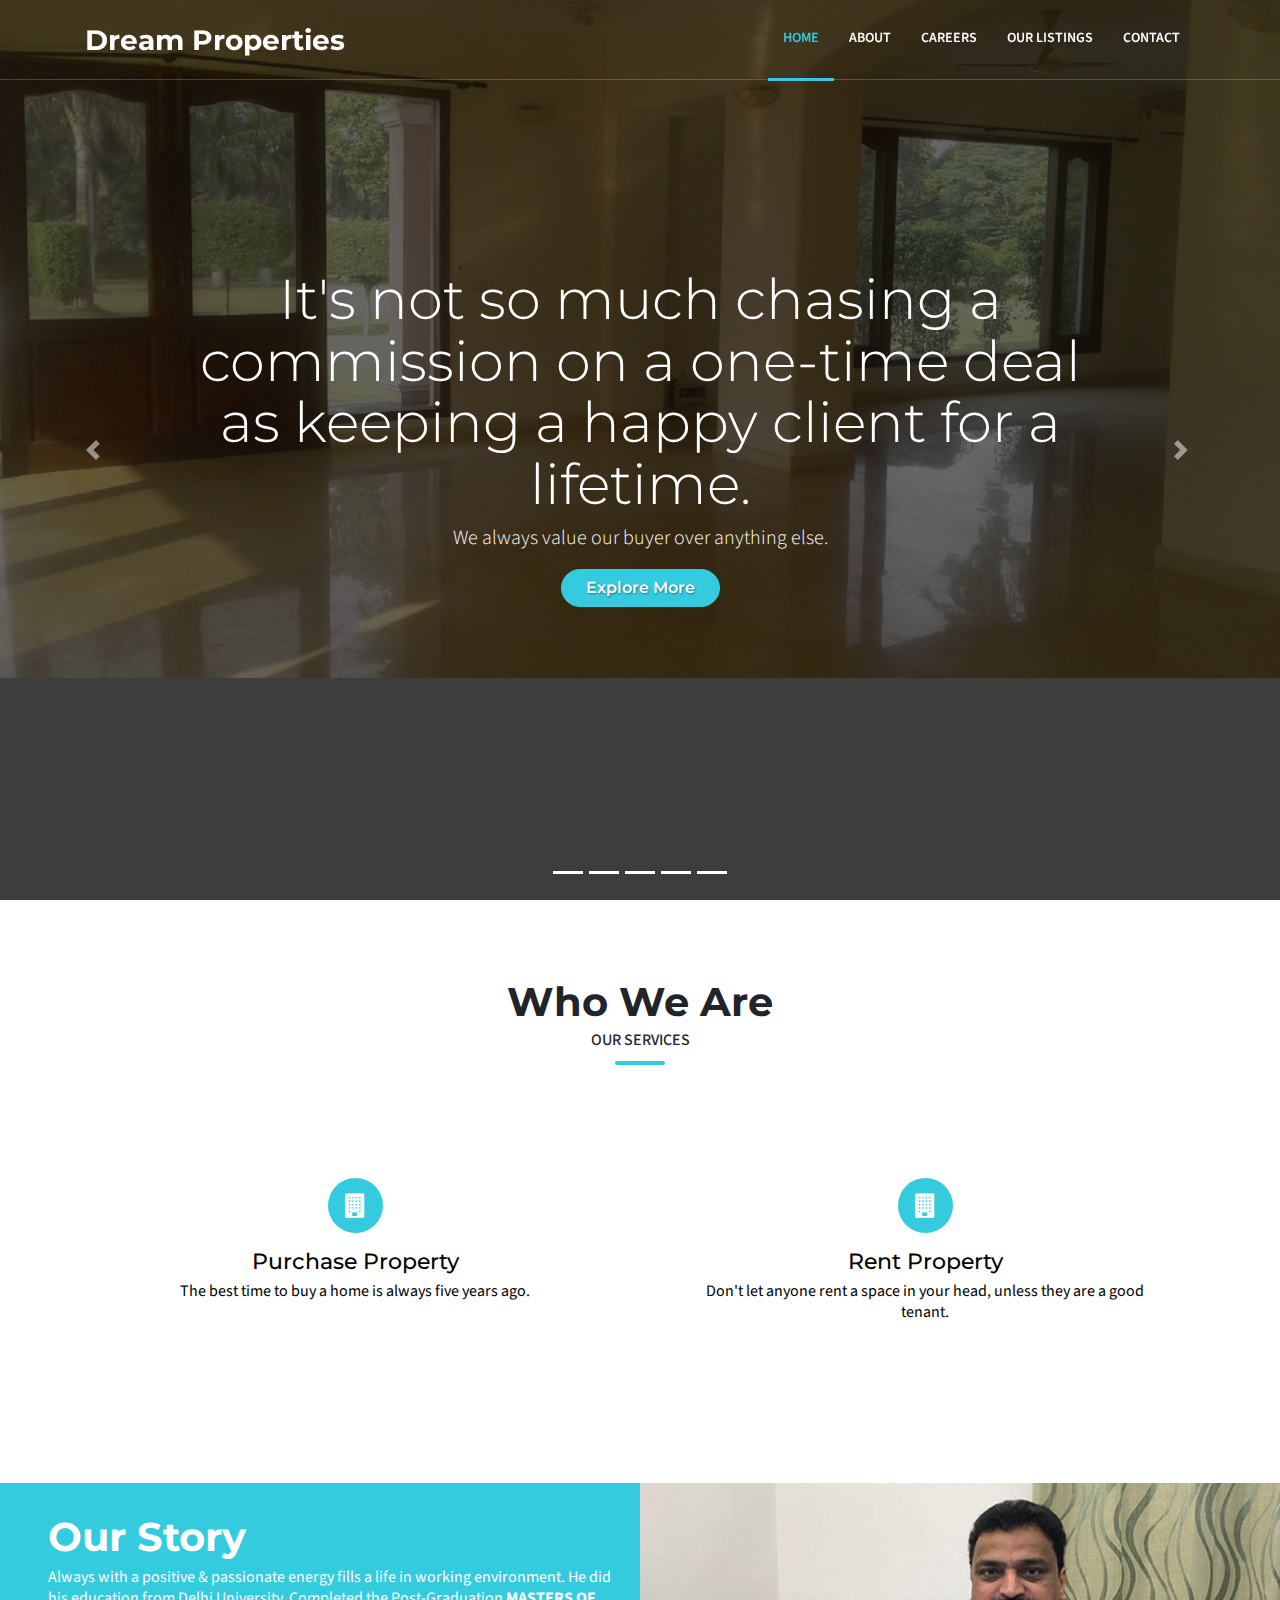
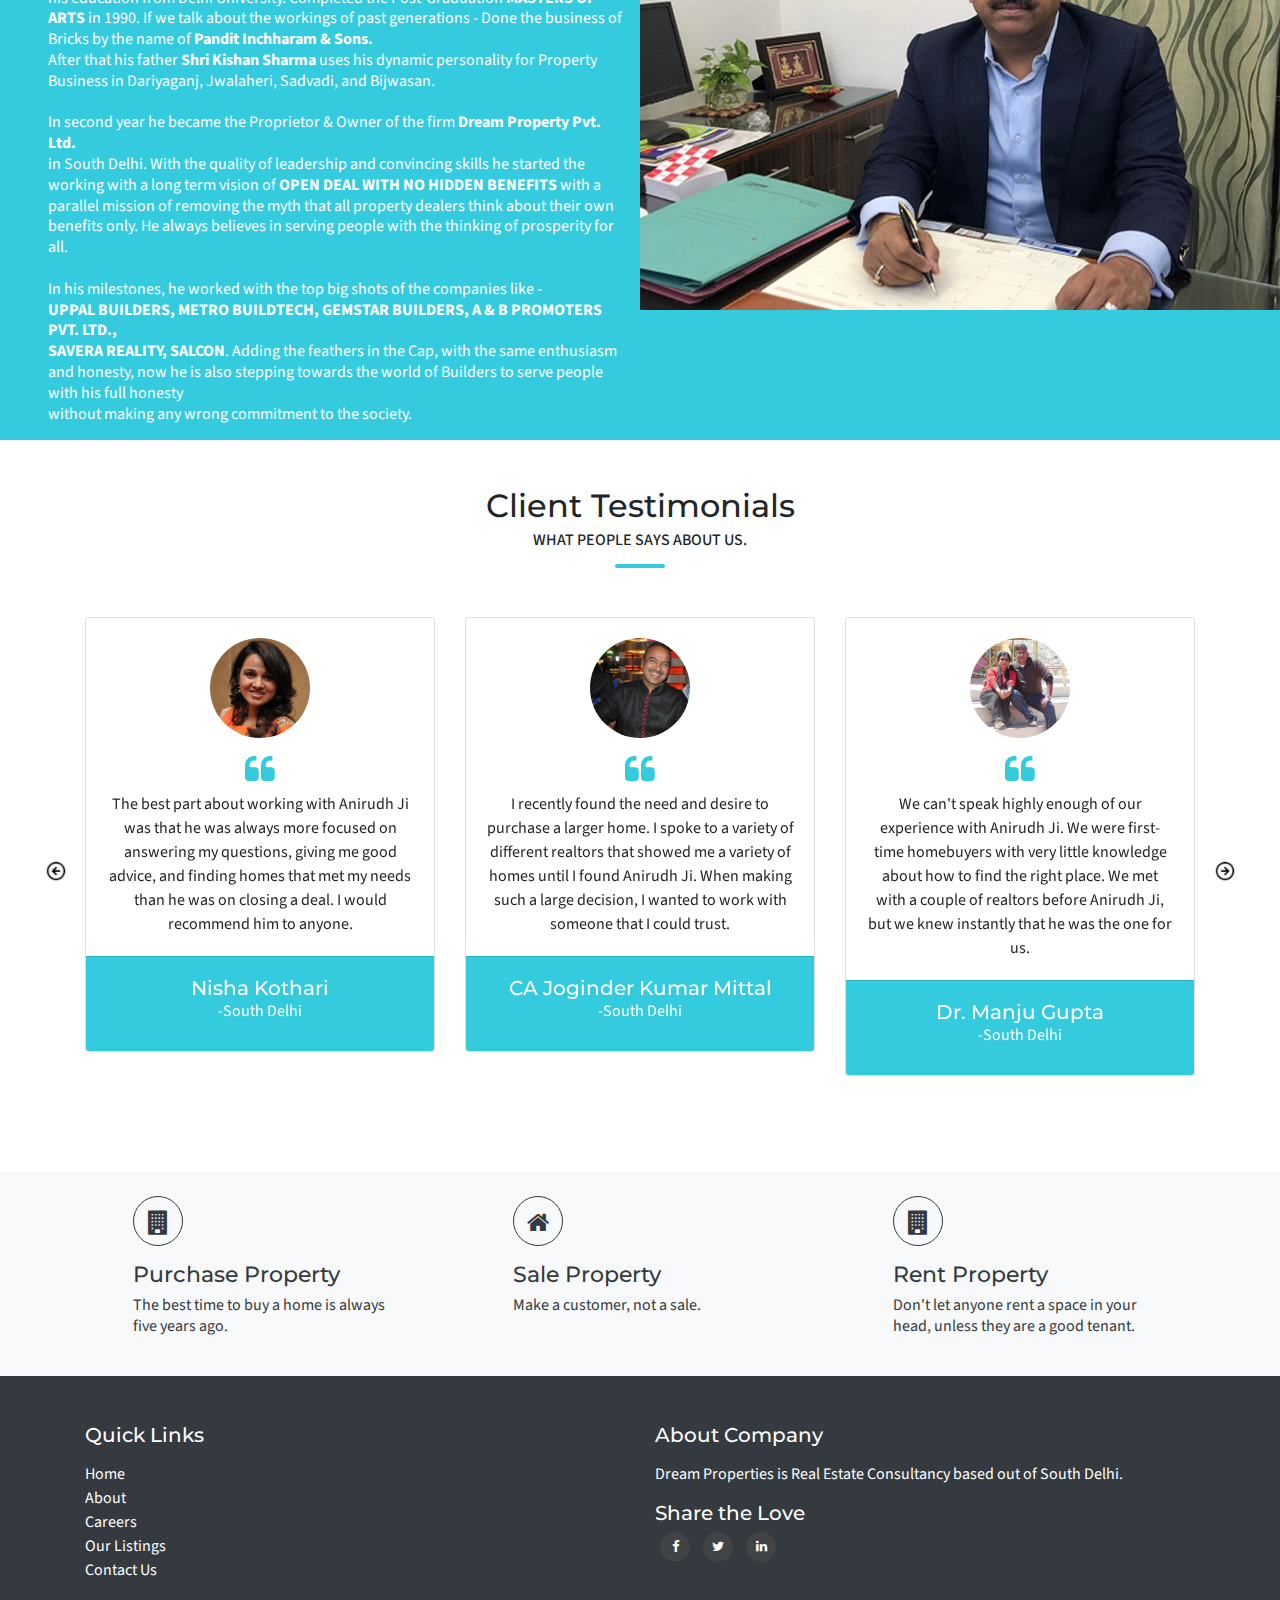
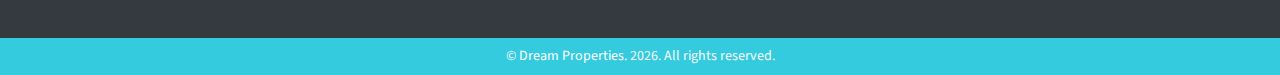
==== commit 372098e3: "Index Page Updates" ====
--- a/index.html
+++ b/index.html
@@ -27,9 +27,9 @@
 		      <li class="nav-item">
 		        <a class="nav-link" href="about.html">About</a>
 		      </li>
-		      <!-- <li class="nav-item">
-		        <a class="nav-link" href="services.html">Services</a>
-		      </li>		       -->
+		      <li class="nav-item">
+		        <a class="nav-link" href="careers.html">Careers</a>
+		      </li>		      
 		      <li class="nav-item">
 		        <a class="nav-link" href="faq.html">Our Listings</a>
 		      </li>
@@ -200,7 +200,7 @@
 									Adding the feathers in the Cap, with the same enthusiasm and honesty, now he is also stepping towards the world of Builders to serve people with his full honesty<br> without making any wrong commitment to the society. </p>
             </div>
             <div class="col-md-6 p-0 m-0">
-            	<img src="img/anirudh2.jpeg" class="img-fluid">
+            	<img src="img/anirudh2.jpg" class="img-fluid">
             </div>
         </div>
 </section>
@@ -309,7 +309,7 @@
 									<div class="card-body">
 										<p class="text-center"><img class="img-fluid rounded-circle" src="img/joginder_client.jpeg" alt="Generic placeholder image"></p>
 										<p class="text-center mb-1"><i class="fa fa-quote-left fa-2x text-primary" aria-hidden="true"></i></p>
-										<p class="card-text text-center">I recently found the need and desire to purchase a larger home. I spoke to a variety of different realtors that showed me a variety of homes until I Anirudh Ji. When making such a large decision, I wanted to work with someone that I could trust.</p>
+										<p class="card-text text-center">I recently found the need and desire to purchase a larger home. I spoke to a variety of different realtors that showed me a variety of homes until I found Anirudh Ji. When making such a large decision, I wanted to work with someone that I could trust.</p>
 									</div>
 									<div class="card-footer bg-primary">
 										<div class="media text-center text-white">
@@ -463,7 +463,7 @@
 					<ul class="list-unstyled">
 						<li><a href="index.html" class="text-white">Home</a></li>
 						<li><a href="about.html" class="text-white">About</a></li>
-						<!-- <li><a href="services.html" class="text-white">Services</a></li> -->
+						<li><a href="careers.html" class="text-white">Careers</a></li>
 						<li><a href="faq.html" class="text-white">Our Listings</a></li>
 						<li><a href="contact.html" class="text-white">Contact Us</a></li>
 					</ul>
